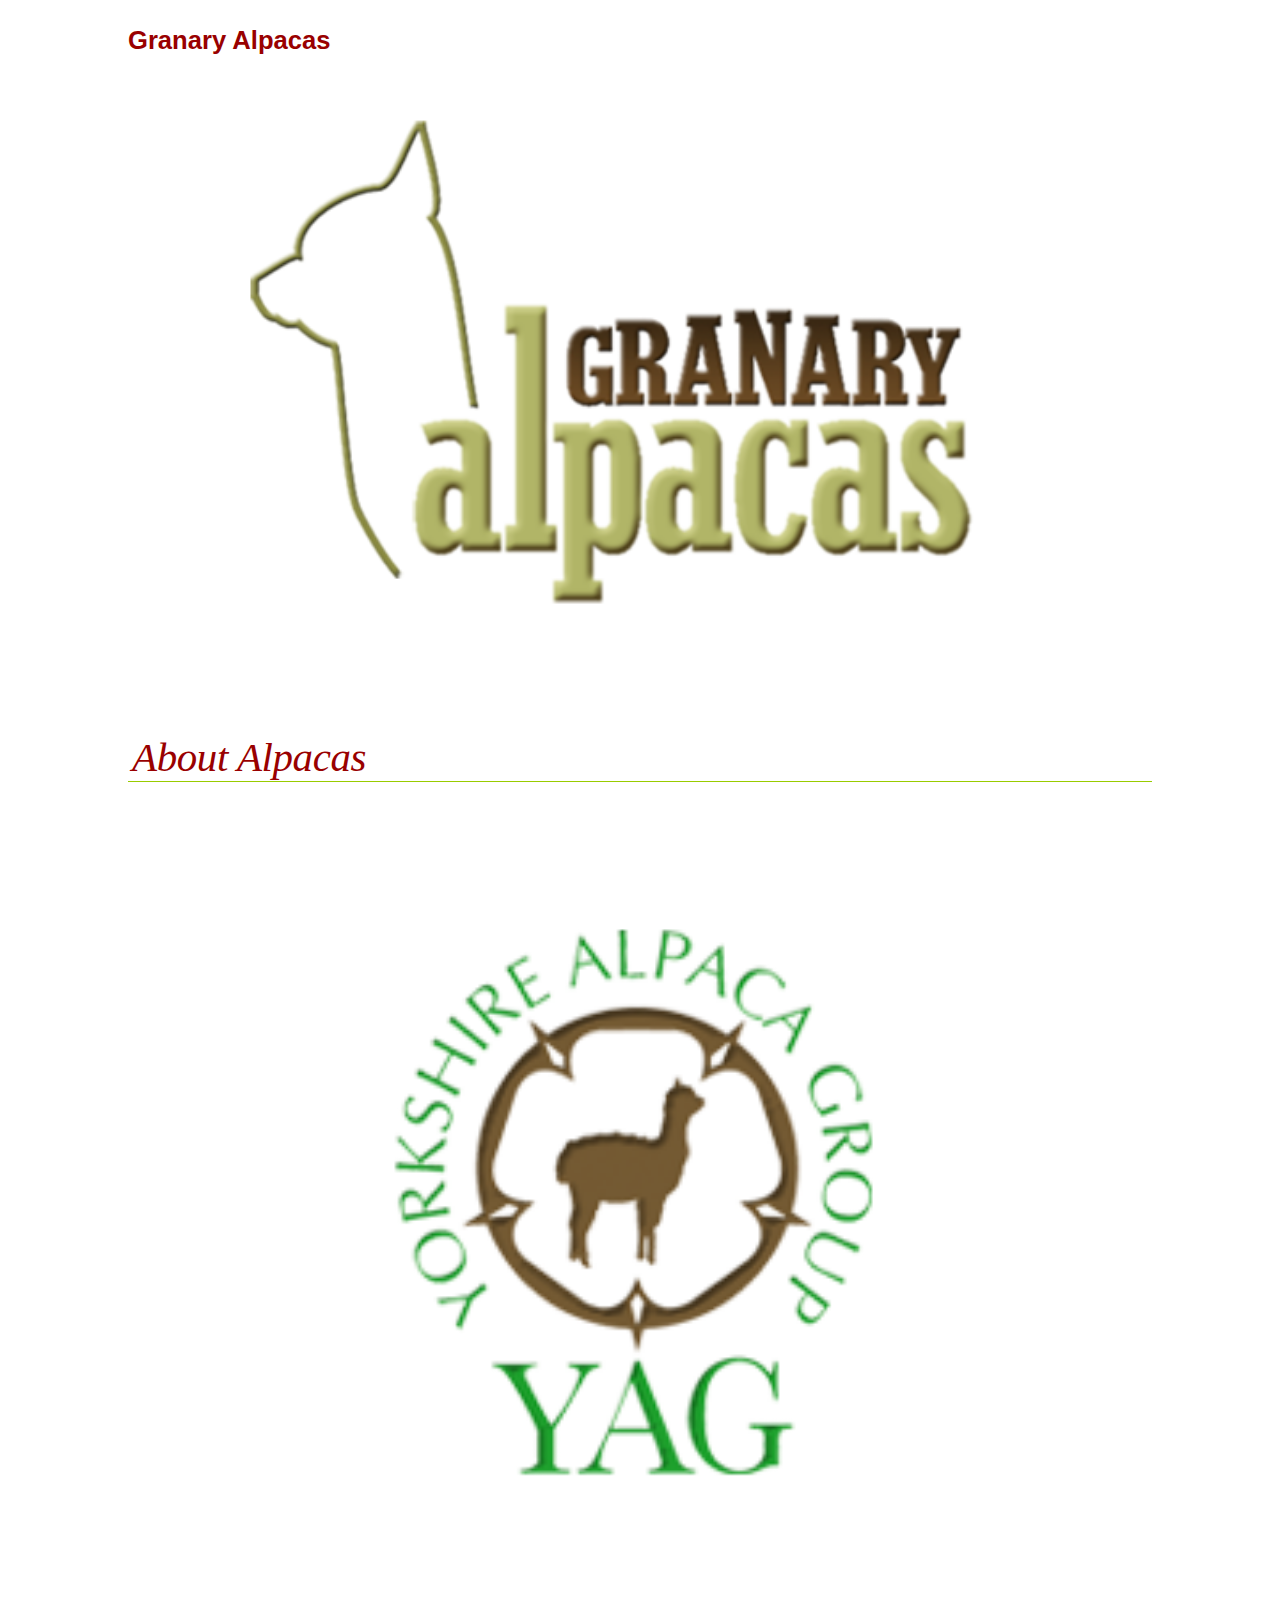
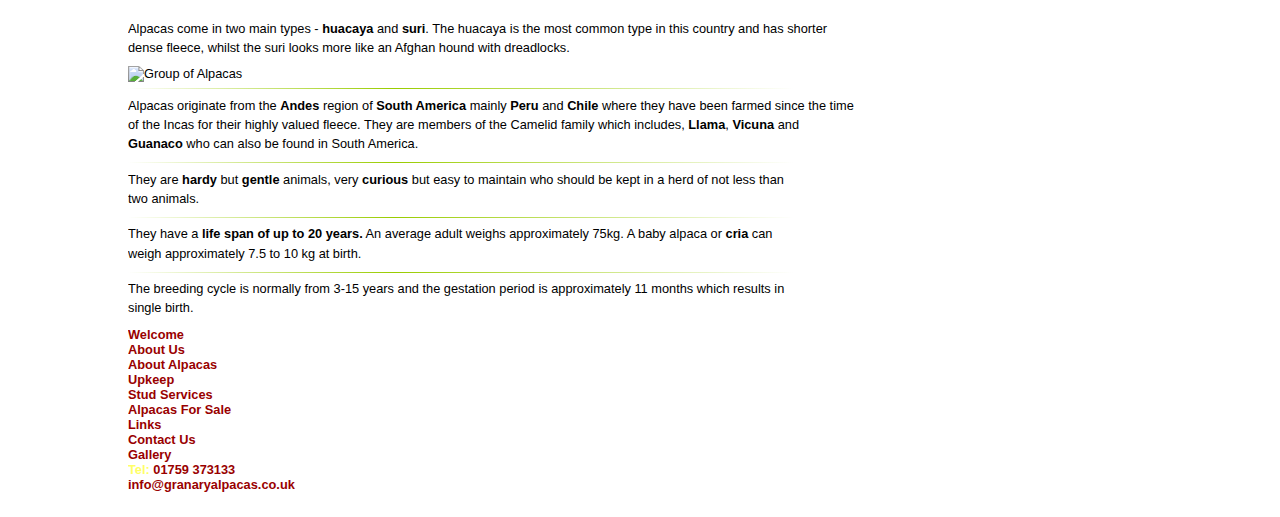
==== about_alpacas/index.html @ 99dfff27 "dummy" ====
<!DOCTYPE html>
<html class="no-js" lang="en">
<head>
	<!-- IE compatibility mode issue -->
<meta http-equiv="X-UA-Compatible" content="IE=9; IE=8; IE=7"/>
<meta http-equiv="X-UA-Compatible" content="IE=edge" >
<meta content="width=device-width, initial-scale=1" name="viewport">
<meta content="About Alpacas: useful information about alpacas, their origin, character, life span" name="description">
<meta content="Andrew Sykes" name="author">
	<title>Granary Alpacas | About Alpacas</title>
	<link href='https://fonts.googleapis.com/css?family=Droid+Sans:400,700' rel='stylesheet'>
    <link href="../css/lofi.css" media="all" rel="stylesheet">
    <link href="../css/hifi.css" media="all" rel="stylesheet">
	<script>
	document.cookie='resolution='+Math.max(screen.width,screen.height)+'; path=/'; 
	</script>
	<script src="../js/modernizr.js">
	</script>
</head>
<body class="verbose" id="about_alpacas">
	<div id="wrap">
		<header role="banner">
			<a href="..">
			<h1>Granary Alpacas<img id="ga_logo" src="../assets/gA_logo_800.png"></h1></a>
			<h2>About Alpacas</h2><a href="http://www.yorkshirealpacagroup.co.uk/" id="yag"><img src="../assets/yag_logo_800.png"></a>
		</header>
		<div id="innerwrap">
			<main>
				<input class="read-more-state" id="post" type="checkbox">
				<article class="intro">
					<p>Alpacas come in two main types - <strong>huacaya</strong> and <strong>suri</strong>. The huacaya is the most common type in this country and has shorter dense fleece, whilst the suri looks more like an Afghan hound with dreadlocks.</p>
				</article>
                <aside><img alt="Group of Alpacas" src="../images/about_alpacas.jpg"></aside>
				<article class="read-more-target">
                    <hr class="fade">
					<p>Alpacas originate from the <strong>Andes</strong> region of <strong>South America</strong> mainly <strong>Peru</strong> and <strong>Chile</strong> where they have been farmed since the time of the Incas for their highly valued fleece. They are members of the Camelid family which includes, <strong>Llama</strong>, <strong>Vicuna</strong> and <strong>Guanaco</strong> who can also be found in South America.</p>
                     <hr class="fade">
                    <p>They are <strong>hardy</strong> but <strong>gentle</strong> animals, very <strong>curious</strong> but easy to maintain who should be kept in a herd of not less than two animals.</p>
                     <hr class="fade">
					<p>They have a <strong>life span of up to 20 years.</strong> An average adult weighs approximately 75kg. A baby alpaca or <strong>cria</strong> can weigh approximately 7.5 to 10 kg at birth.</p>
                     <hr class="fade">
					<p>The breeding cycle is normally from 3-15 years and the gestation period is approximately 11 months which results in single birth.</p>
				</article><label class="read-more-trigger" for="post"></label>
			</main>
			<nav>
				<div class="inner"><label class="menu" for="menu-toggle"></label><input id="menu-toggle" type="checkbox">
                <ul>
                    <li><a href="..">Welcome</a></li>
                    <li><a href="../about_us/">About Us</a></li>
                    <li><a href=".">About Alpacas</a></li>
                    <li><a href="../upkeep/">Upkeep</a></li>
                    <li><a href="../stud_services/">Stud Services</a></li>
                    <li><a href="../alpacas_for_sale/">Alpacas For Sale</a></li>
                    <li><a href="../links/">Links</a></li>
                    <li><a href="../contact_us/">Contact Us</a></li>
                    <li><a href="../gallery/">Gallery</a></li>
                </ul>
			</div>
		            </nav></div>
		<footer role="contentinfo"><ul><li><a href="../contact_us/"><b>Tel:</b> 01759 373133</a></li><li><a href="mailto:info@granaryalpacas.co.uk">info@granaryalpacas.co.uk</a></li>
			</ul>
		</footer>
	</div>
    <script src="../js/viewportSize.js"></script>
    <script src="../js/shims.js"></script>
    <script src="../js/underscore.js"></script>
    <script src="../js/intaface.js"></script>
    <script src="../js/eventing.js"></script>
    <script src="../js/classlist.js"></script>
    <script src="../js/global.js"></script>
    <script src="../js/splitter.js"></script>
    <script src="../js/mask.js"></script>
</body>
</html>
---- css/lofi.css ----
@import "reset.css";
@import "lo_fi.css";
---- css/hifi.css ----
@import "content.css";
@import "layout.css";

@import "uniq_layout.css";
@import "fonts.css";

@import "custom_content.css";
@import "custom_layout.css";

@import "queries_content.css";
@import "queries_layout.css";
@import "custom_queries_layout.css";

@import "flex.css";

/* problems with this...
@import "flexboxlegacy.css";
*/
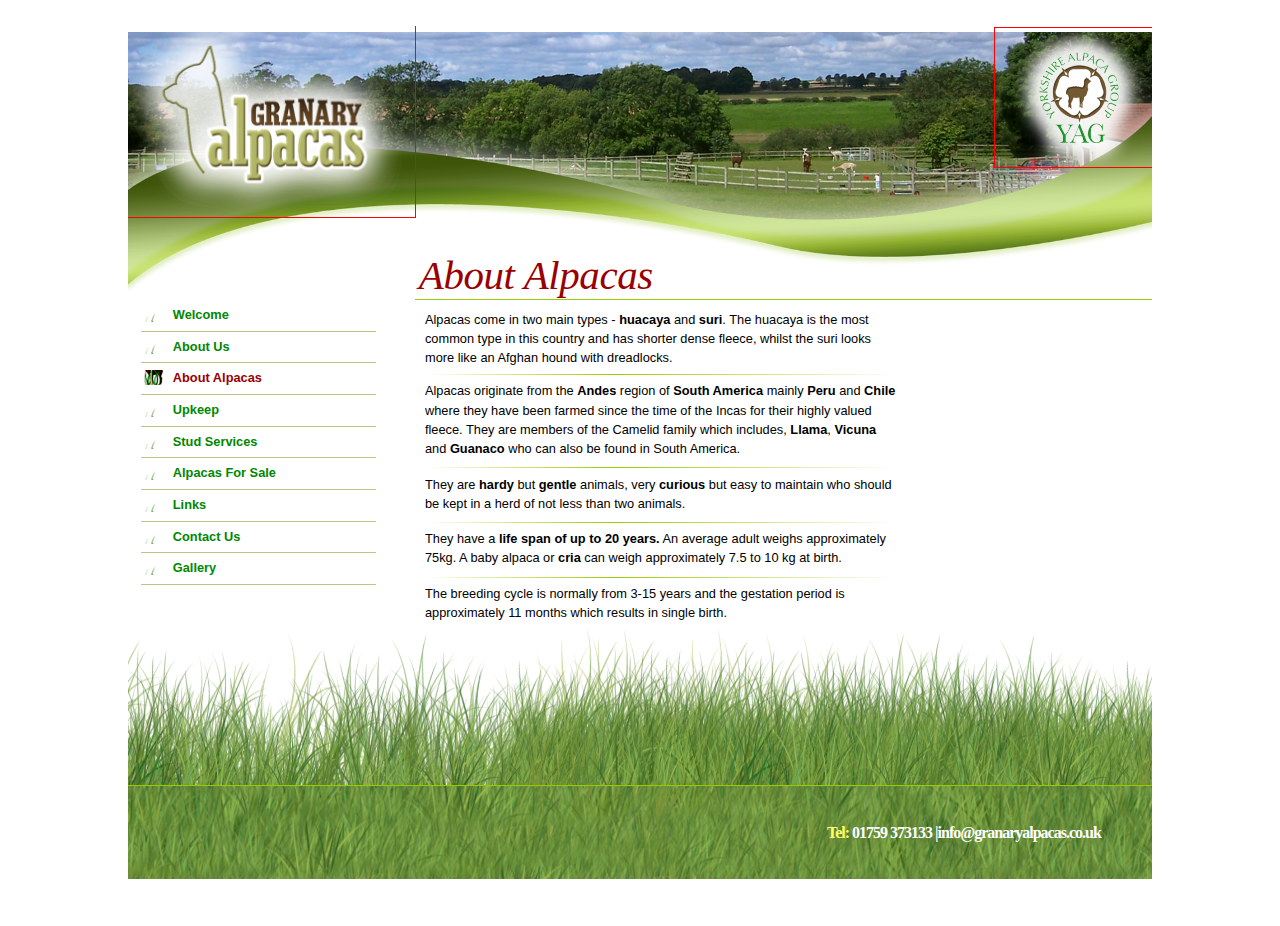
==== commit 1717fd66: "Merge branch 'html5branch'" ====
--- a/about_alpacas/index.html
+++ b/about_alpacas/index.html
@@ -53,7 +53,7 @@
                     <li><a href="../alpacas_for_sale/">Alpacas For Sale</a></li>
                     <li><a href="../links/">Links</a></li>
                     <li><a href="../contact_us/">Contact Us</a></li>
-                    <li><a href="../gallery/">Gallery</a></li>
+                    <li><a href="../photos/">Gallery</a></li>
                 </ul>
 			</div>
 		            </nav></div>
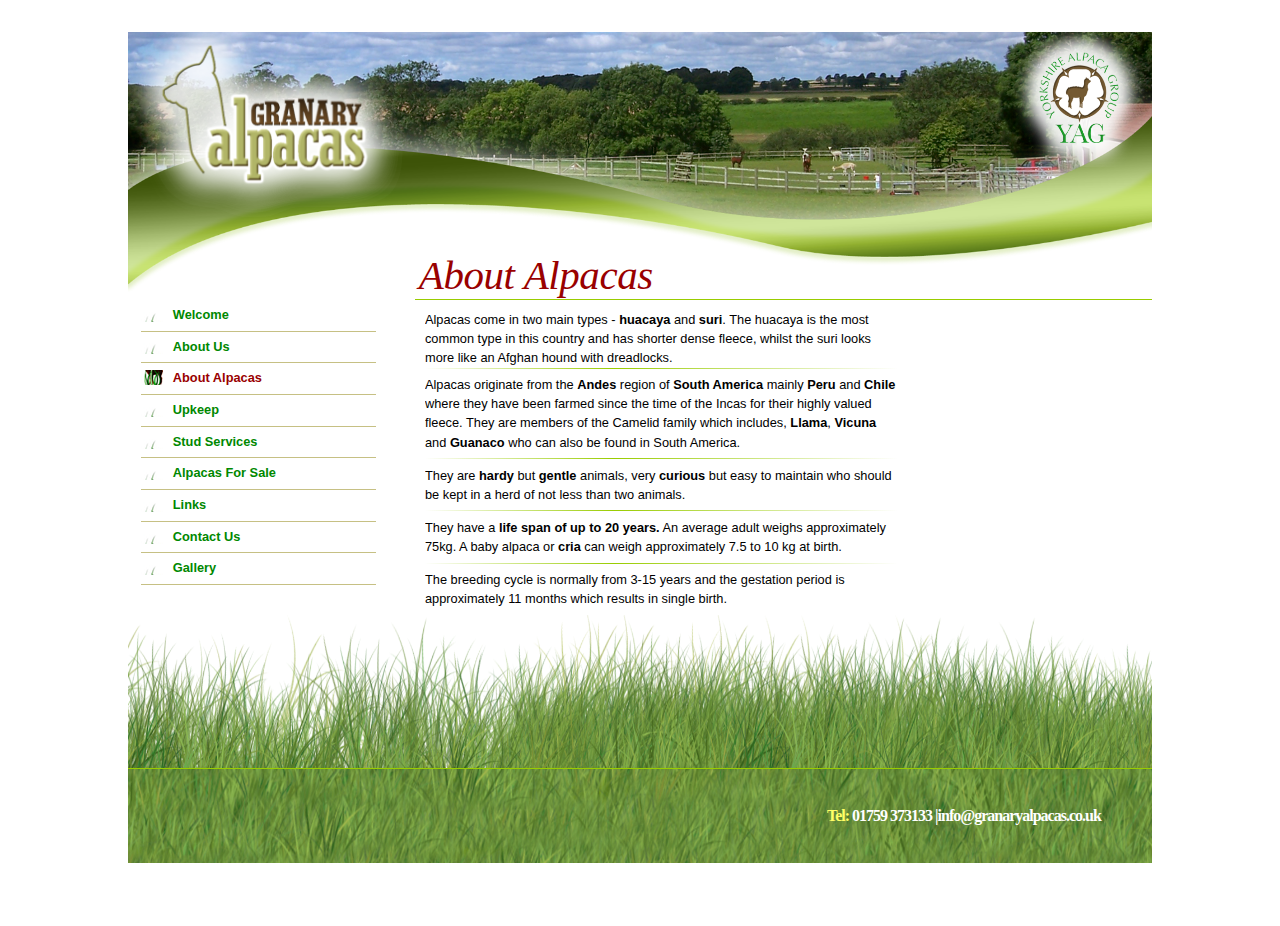
==== commit f9ee2195: "Merge branch 'working' into gh-pages" ====
--- a/about_alpacas/index.html
+++ b/about_alpacas/index.html
@@ -70,5 +70,6 @@
     <script src="../js/global.js"></script>
     <script src="../js/splitter.js"></script>
     <script src="../js/mask.js"></script>
+    <script src="../js/split.js"></script>
 </body>
 </html>--- a/css/hifi.css
+++ b/css/hifi.css
@@ -13,6 +13,6 @@
 
 @import "flex.css";
 
-/* problems with this...
+ /*problems with this...
 @import "flexboxlegacy.css";
-*/+*/
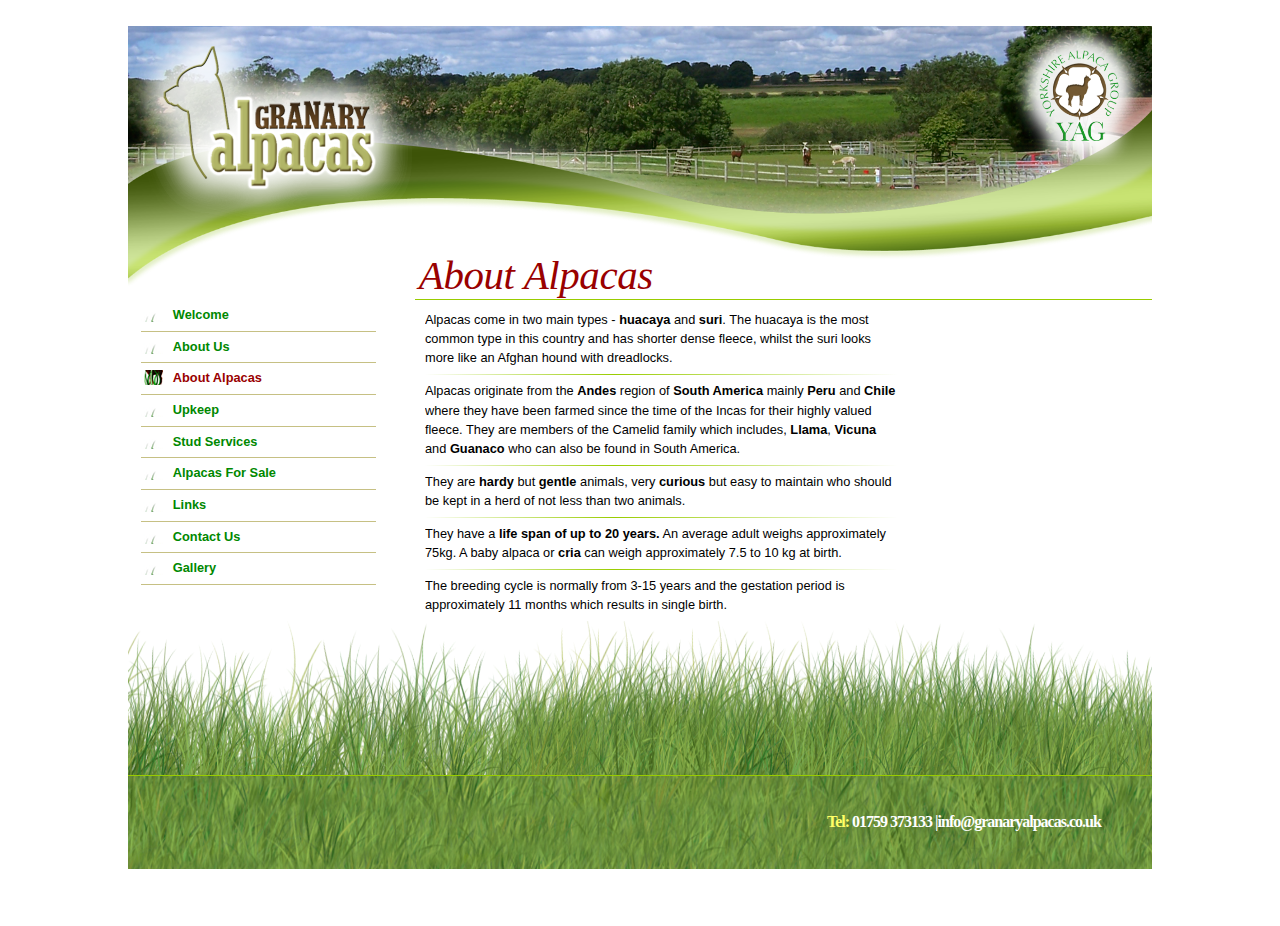
==== commit 22bd7bd2: "meta charset utf-8" ====
--- a/about_alpacas/index.html
+++ b/about_alpacas/index.html
@@ -2,7 +2,7 @@
 <html class="no-js" lang="en">
 <head>
 	<!-- IE compatibility mode issue -->
-<meta http-equiv="X-UA-Compatible" content="IE=9; IE=8; IE=7"/>
+<meta charset="utf-8">
 <meta http-equiv="X-UA-Compatible" content="IE=edge" >
 <meta content="width=device-width, initial-scale=1" name="viewport">
 <meta content="About Alpacas: useful information about alpacas, their origin, character, life span" name="description">
@@ -65,7 +65,6 @@
     <script src="../js/shims.js"></script>
     <script src="../js/underscore.js"></script>
     <script src="../js/intaface.js"></script>
-    <script src="../js/eventing.js"></script>
     <script src="../js/classlist.js"></script>
     <script src="../js/global.js"></script>
     <script src="../js/splitter.js"></script>
--- a/css/hifi.css
+++ b/css/hifi.css
@@ -12,7 +12,4 @@
 @import "custom_queries_layout.css";
 
 @import "flex.css";
-
- /*problems with this...
-@import "flexboxlegacy.css";
-*/
+@import "flexboxlegacy.css";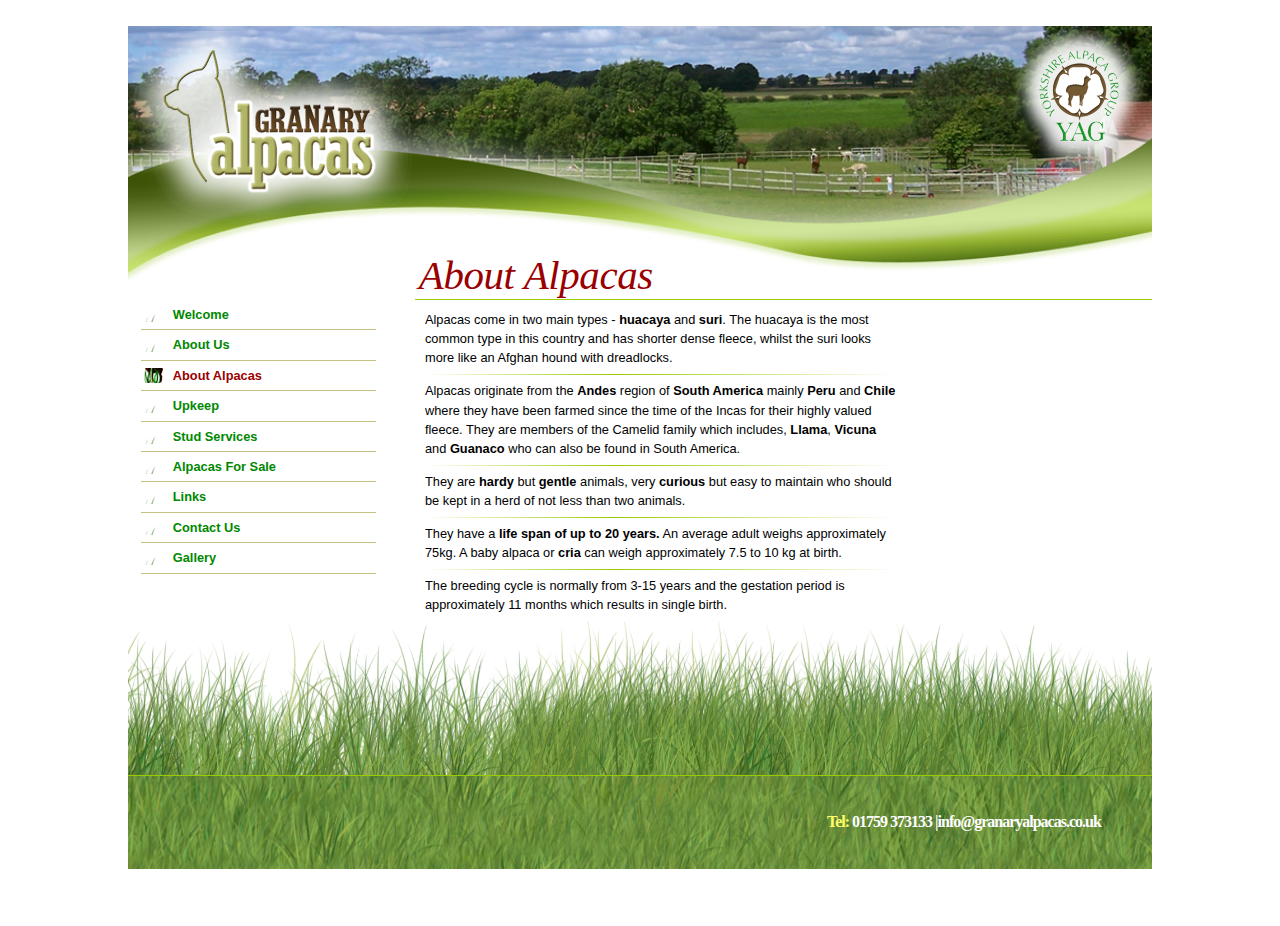
==== commit c96cb632: "import from iMac calc on logo mobile env" ====
--- a/about_alpacas/index.html
+++ b/about_alpacas/index.html
@@ -11,6 +11,7 @@
 	<link href='https://fonts.googleapis.com/css?family=Droid+Sans:400,700' rel='stylesheet'>
     <link href="../css/lofi.css" media="all" rel="stylesheet">
     <link href="../css/hifi.css" media="all" rel="stylesheet">
+    <link rel="shortcut icon" type="image/jpg" href="../assets/favicon.ico"/>
 	<script>
 	document.cookie='resolution='+Math.max(screen.width,screen.height)+'; path=/'; 
 	</script>
@@ -20,8 +21,8 @@
 <body class="verbose" id="about_alpacas">
 	<div id="wrap">
 		<header role="banner">
-			<a href="..">
-			<h1>Granary Alpacas<img id="ga_logo" src="../assets/gA_logo_800.png"></h1></a>
+			<a id="ga_logo" href="..">
+			<h1>Granary Alpacas<img src="../assets/gA_logo_800.png"></h1></a>
 			<h2>About Alpacas</h2><a href="http://www.yorkshirealpacagroup.co.uk/" id="yag"><img src="../assets/yag_logo_800.png"></a>
 		</header>
 		<div id="innerwrap">
@@ -53,7 +54,7 @@
                     <li><a href="../alpacas_for_sale/">Alpacas For Sale</a></li>
                     <li><a href="../links/">Links</a></li>
                     <li><a href="../contact_us/">Contact Us</a></li>
-                    <li><a href="../photos/">Gallery</a></li>
+                    <li><a href="../gallery/">Gallery</a></li>
                 </ul>
 			</div>
 		            </nav></div>
--- a/css/hifi.css
+++ b/css/hifi.css
@@ -8,8 +8,9 @@
 @import "custom_layout.css";
 
 @import "queries_content.css";
+
 @import "queries_layout.css";
 @import "custom_queries_layout.css";
 
 @import "flex.css";
-@import "flexboxlegacy.css";+@import "flexboxlegacy.css";
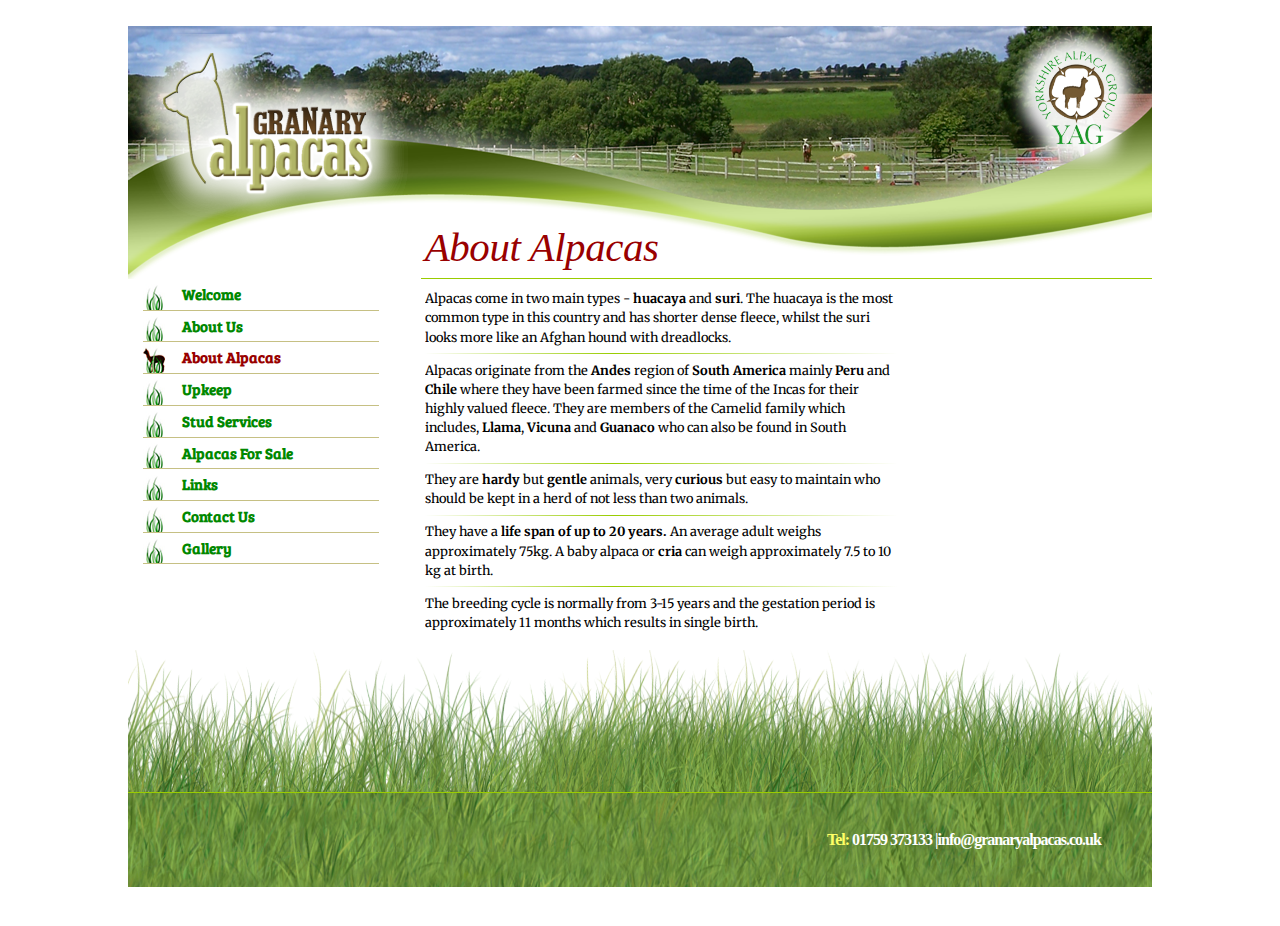
==== commit 76bf1577: "fonts" ====
--- a/about_alpacas/index.html
+++ b/about_alpacas/index.html
@@ -8,9 +8,7 @@
 <meta content="About Alpacas: useful information about alpacas, their origin, character, life span" name="description">
 <meta content="Andrew Sykes" name="author">
 	<title>Granary Alpacas | About Alpacas</title>
-	<link href='https://fonts.googleapis.com/css?family=Droid+Sans:400,700' rel='stylesheet'>
-    <link href="../css/lofi.css" media="all" rel="stylesheet">
-    <link href="../css/hifi.css" media="all" rel="stylesheet">
+    <link href="../css/main.css" media="all" rel="stylesheet">
     <link rel="shortcut icon" type="image/jpg" href="../assets/favicon.ico"/>
 	<script>
 	document.cookie='resolution='+Math.max(screen.width,screen.height)+'; path=/'; 
--- a/css/main.css
+++ b/css/main.css
@@ -0,0 +1,3054 @@
+@import url(https://fonts.googleapis.com/css?family=Merriweather:wght@400;700&display=swap);
+@import url("https://fonts.googleapis.com/css2?family=Bree+Serif&family=Merriweather+Sans:wght@400;700&family=Merriweather:ital,wght@0,700;1,400&display=swap");
+nav a, nav a:link, nav a:visited {
+  background-image: url(../assets/links.jpg);
+  background-repeat: no-repeat;
+  background-position: 0 -4%;
+  color: #080;
+}
+
+/*.selector {
+  @include prefix(transform, rotate(45deg), webkit ms);
+}
+*/
+/* a = (current browser width(100vw) - minimum operating size) DIVIDED by (max-range - min range)
+    b = (max-font-size(42) - base-font-size(28))
+    c = b * a
+    result = base-font-size + c
+*/
+/*https://gist.github.com/robinrendle/1d20c566c5e5fbd67f25*/
+/*Box sizing (the nuclear option)*/
+html {
+  -ms-box-sizing: border-box;
+  -webkit-box-sizing: border-box;
+  -moz-box-sizing: border-box;
+  box-sizing: border-box;
+}
+
+*,
+*:before,
+*:after {
+  -ms-box-sizing: inherit;
+  -webkit-box-sizing: inherit;
+  -moz-box-sizing: inherit;
+  box-sizing: inherit;
+}
+
+/* Fix font rendering defaults */
+html, button {
+  -ms-text-size-adjust: 100%;
+  -webkit-text-size-adjust: 100%;
+  -webkit-font-smoothing: antialiased;
+  -moz-osx-font-smoothing: grayscale;
+}
+
+body {
+  font-size: 100%;
+}
+
+html, body {
+  height: 100%;
+}
+
+html, body, div, span, applet, object, iframe, h1, h2, h3, h4, h5, h6, p, blockquote, pre, a, abbr, acronym, address, big, cite, code, del, dfn, em, img, ins, kbd, q, s, samp, small, strike, strong, sub, sup, tt, var, b, u, i, center, input, dl, dt, dd, ol, ul, li, fieldset, form, label, legend, table, caption, tbody, tfoot, thead, tr, th, td, article, aside, canvas, embed, figure, figcaption, footer, header, hgroup, menu, nav, output, section, summary, time, mark, audio, video {
+  margin: 0;
+  padding: 0;
+}
+
+/* IE fixes for HTML5 elements */
+article, aside, details, figcaption, figure, footer, header, hgroup, main, menu, nav, section, summary {
+  display: block;
+}
+
+table {
+  border-collapse: collapse;
+  border-spacing: 0;
+}
+
+caption, th, td {
+  text-align: left;
+  font-weight: normal;
+  vertical-align: middle;
+}
+
+strong, b, mark {
+  font-weight: bold;
+  font-style: inherit;
+}
+
+em, i, cite, q, address, dfn, var {
+  font-style: italic;
+  font-weight: inherit;
+}
+
+a, u, ins {
+  text-decoration: none;
+}
+
+pre, code, samp, kbd {
+  font-family: monospace;
+}
+
+iframe {
+  width: 100%;
+}
+
+img {
+  /*max-width: 100%;
+     height: auto;
+     -msinterpolation-mode: bicubic;*/
+  border: none;
+}
+
+input, select, textarea {
+  font: inherit;
+}
+
+button {
+  cursor: pointer;
+  font-size: 100%;
+}
+
+ol, ul, dl {
+  list-style: none;
+}
+
+@font-face {
+  font-family: "Handwritten";
+  src: url("../fonts/AlexBrush-Regular.ttf") format("truetype");
+}
+@font-face {
+  font-family: "sidebar";
+  src: url("../fonts/ebgaramond12-regular-webfont.eot");
+  /* IE9 Compat Modes */
+  src: url("../fonts/ebgaramond12-regular-webfont.eot?#iefix") format("embedded-opentype"), url("../fonts/ebgaramond12-regular-webfont.woff") format("woff"), url("../fonts/ebgaramond12-regular-webfont.woff2") format("woff2"), url("../fonts/ebgaramond12-regular-webfont.ttf") format("truetype"), url("../fonts/ebgaramond12-regular-webfont.svg#svgFontName") format("svg");
+  /* Legacy iOS */
+  font-weight: 700;
+  font-style: normal;
+}
+body {
+  font: 400 0.8em "Merriweather", "Trebuchet MS", sans-serif;
+  background-color: white;
+}
+
+p {
+  line-height: 1.5;
+  margin: 0 35% 0.7em 0;
+}
+
+table {
+  border: solid 1px black;
+}
+
+th, td {
+  padding: 0.3em;
+  vertical-align: top;
+  border: 1px solid;
+}
+
+th {
+  color: white;
+  font-weight: bold;
+  background-color: black;
+  vertical-align: middle;
+}
+
+th em {
+  font-style: normal;
+  white-space: nowrap;
+  padding-right: 1em;
+}
+
+a, a:link, a:visited, h2 {
+  color: #900;
+  color: rgb(153, 0, 0);
+}
+
+a, a:link, a:visited {
+  border-width: 0;
+  text-decoration: none;
+  font-weight: 700;
+}
+
+a:hover {
+  text-decoration: underline;
+}
+
+a:active, a:focus {
+  outline: none;
+  -moz-outline-style: none;
+}
+
+/* to prevent bottom gaps. BUT overide if inline treatment of images is required. https://developer.mozilla.org/en/Images,_Tables,_and_Mysterious_Gaps */
+img {
+  width: 100%;
+  /*	height: auto; */
+}
+
+img, nav a {
+  display: block;
+}
+
+button {
+  padding: 0 0.4em;
+  margin: 0 0.3em;
+}
+
+h1 {
+  font-size: 2em;
+}
+
+h2 {
+  font: italic 2.8em "Handwritten", Georgia, cursive;
+  text-indent: 0.1em;
+  border-bottom: solid #9c0 1px;
+  letter-spacing: -0.01em;
+}
+
+b {
+  color: #ff6;
+  color: rgb(255, 255, 102);
+}
+
+header {
+  background: url(../assets/header_ipad.png) no-repeat 90% 0;
+  background-size: 100%;
+}
+
+hr {
+  border: 0px;
+  margin-right: 35%;
+  height: 1px;
+}
+
+nav {
+  white-space: nowrap;
+  font: 700 1.2em/2 "Bree Serif", Verdana, sans-serif;
+  /*keep separate to keep early ie happy!*/
+  /* ie6 requires "nav a.current:visited" */
+}
+nav li {
+  border-bottom: solid #C6C084 1px;
+}
+nav a:hover {
+  text-decoration: none;
+  color: #6e2900;
+  background-position: 0 47%;
+}
+nav a.current, nav a.current:visited, nav a:active {
+  color: #900;
+  background-position: 0 99%;
+}
+
+footer {
+  font: 700 1.25em/200% Georgia;
+  letter-spacing: -1px;
+  white-space: nowrap;
+  text-align: right;
+  background-position: 50% 0%;
+  color: white;
+  background-repeat: no-repeat;
+  background-image: url("../assets/grass_ipad.png");
+}
+footer ul {
+  background-color: #759707;
+  border-top: solid 1px #9c0;
+  background-position: 50% 100%;
+  background-repeat: no-repeat;
+  background-image: url("../assets/grass_ipad.png");
+}
+footer li {
+  line-height: 2;
+}
+footer a, footer a:link, footer a:visited {
+  color: white;
+}
+
+.fade {
+  background-image: linear-gradient(90deg, rgba(153, 204, 0, 0), rgb(153, 204, 0) 40%, rgba(153, 204, 0, 0) 100%);
+  max-width: 100%;
+  background-position: 50%;
+  box-sizing: border-box;
+}
+
+#welcome nav li:nth-child(1) a {
+  color: #900;
+  background-position: 0 99%;
+}
+
+#about_us nav li:nth-child(2) a {
+  color: #900;
+  background-position: 0 99%;
+}
+
+#about_alpacas nav li:nth-child(3) a {
+  color: #900;
+  background-position: 0 99%;
+}
+
+#upkeep nav li:nth-child(4) a {
+  color: #900;
+  background-position: 0 99%;
+}
+
+#stud_services nav li:nth-child(5) a {
+  color: #900;
+  background-position: 0 99%;
+}
+
+#alpacas_for_sale nav li:nth-child(6) a {
+  color: #900;
+  background-position: 0 99%;
+}
+
+#links nav li:nth-child(7) a {
+  color: #900;
+  background-position: 0 99%;
+}
+
+#contact_us nav li:nth-child(8) a {
+  color: #900;
+  background-position: 0 99%;
+}
+
+#gallery nav li:nth-child(9) a {
+  color: #900;
+  background-position: 0 99%;
+}
+
+/* eg.. #welcome nav li:nth-child(1) a {}*/
+.no-js body {
+  background-color: rgb(255, 255, 248);
+}
+
+/*html.js devicemotion deviceorientation svg svgasimg inlinesvg svgfilters svgasimg opacity classlist nthchild requestanimationframe raf no-touchevents cssanimations backgroundsize no-cssgridlegacy no-cssgrid flexbox flexboxlegacy no-flexboxtweener flexwrap no-cssmask rgba hsla ellipsis cssgradients bgpositionshorthand boxshadow textshadow cssvhunit cssvmaxunit cssvminunit borderradius cssvwunit csscalc objectfit object-fit {
+}
+*/
+body {
+  margin: 2em;
+  /*display: flex;
+  flex-direction: column;
+   https://github.com/philipwalton/solved-by-flexbox/blob/master/assets/css/components/site.css */
+}
+
+nav {
+  width: 23%;
+  min-width: 18%;
+  z-index: 2;
+  margin-left: 1.5em;
+  float: left;
+}
+
+main {
+  padding: 0.8em 0 0;
+  width: 71%;
+  float: right;
+}
+
+/*https://css-tricks.com/all-about-floats/*/
+footer {
+  padding-top: 15%;
+  clear: both;
+  z-index: 1;
+}
+
+header, aside img {
+  position: relative;
+  width: 100%;
+}
+
+main aside {
+  margin: 0;
+  position: absolute;
+  z-index: 0;
+  /* z-index required IF persisting with masking, explore clipping */
+  /* https://philipwalton.com/articles/what-no-one-told-you-about-z-index/ */
+}
+
+/*ie 7*/
+nav li {
+  overflow: hidden;
+}
+
+header {
+  padding-top: 17em;
+}
+header h1 {
+  margin: -8% 0 0;
+  width: 100%;
+}
+header h2 {
+  /* fix IF supporting screen sizes below width of 800px */
+  margin-left: 28%;
+}
+header a:link, header a:visited {
+  position: absolute;
+  top: 0px;
+  left: 0px;
+  width: 29%;
+}
+header a h1 {
+  white-space: nowrap;
+  width: 100%;
+  text-indent: -999px;
+}
+header a h1 img {
+  margin: 0;
+  position: relative;
+}
+
+footer ul {
+  padding: 22% 5% 3.5% 0;
+  padding: 3% 5% 3% 0;
+  line-height: 1.2;
+  line-height: 1;
+}
+footer li {
+  display: inline-block;
+  display: inline;
+  zoom: 1;
+  margin-left: 0.25em;
+}
+
+/* fix for ie at small screens */
+nav div {
+  *display: inline-block;
+  *display: inline;
+  *zoom: 1;
+  *min-width: 166px;
+}
+
+/* set img color to red */
+aside img {
+  float: right;
+  display: block;
+  color: red;
+}
+
+/* reset img color to white for ie > 6*/
+aside > img {
+  color: white;
+}
+
+/* target ie 7 separately*/
+* + html aside img {
+  color: blue;
+}
+
+nav a, nav a:link, nav a:visited {
+  padding: 0 0 0 2.5em;
+}
+
+.no-cssgradients hr {
+  display: none;
+}
+
+.verbose article p {
+  margin: 0.5em 35% 0.5em 0;
+}
+
+footer li:first-child::after {
+  content: " |";
+  margin-right: -0.25em;
+}
+
+.verbose article.intro p {
+  margin: 0 35% 0.5em 0;
+}
+
+.no-cssmask main aside {
+  /*hide while js masking kicks in ONLY for browswers that don't support masking*/
+  z-index: -1;
+  display: none;
+}
+
+/* https://stopdesign.com/eg/ie5mac-bpf */
+/* Start Mac IE5 filter \*/
+main p, main label.read-more-trigger {
+  z-index: 2;
+}
+
+main > aside {
+  width: 100%;
+  right: -23%;
+  bottom: 3%;
+  max-width: 60em;
+}
+
+/*??*/
+nav, main, aside img {
+  *display: inline;
+}
+
+/*
+#innerwrap  {
+    display: flex;
+    flex-flow: row-reverse;
+}
+
+#innerwrap  nav{
+flex: 3 0 1%;
+margin-right: 6%;
+}
+#innerwrap  main{
+flex: 10 0 1%;
+}
+
+@media only screen and (max-width: 768px) {
+
+}
+*/
+/* End Mac IE5 filter */
+/*https://www.sitepoint.com/community/t/how-to-detect-whether-css-enabled-or-not-using-javascript/4597/5*/
+#checkDummy {
+  margin-top: 1px;
+  display: none;
+}
+
+#wrap {
+  margin: 0 auto;
+}
+
+footer, main p, main label.read-more-trigger, #wrap {
+  position: relative;
+}
+
+header, footer, nav li, nav a, #wrap, #innerwrap {
+  width: 100%;
+}
+
+footer, main aside, header a, main label, main input, main .read-more-target, article.intro, #innerwrap, #wrap {
+  overflow: hidden;
+}
+
+#innerwrap input {
+  cursor: pointer;
+  position: absolute;
+  left: -9999px;
+}
+
+a#yag {
+  top: 0;
+  left: auto;
+  width: 16.6%;
+  right: -1em;
+}
+
+/* these declared widths are purely for old versions of ie overwritten for moder browsers*/
+#welcome main aside {
+  width: 126%;
+  right: -15%;
+  bottom: 13%;
+  max-width: 69em;
+}
+
+#welcome p {
+  margin: 0.5em 31% 0.5em 0;
+}
+
+#welcome #intro {
+  background-color: black;
+  background-color: rgba(0, 66, 0, 0.9);
+  position: absolute;
+  padding: 2em;
+  z-index: 4;
+  top: 0;
+  left: 0;
+  box-shadow: 0px 20px 20px black;
+  font-family: Georgia, serif;
+}
+
+#welcome #exit {
+  left: 0;
+  float: right;
+  margin: 0.5em;
+  background-color: transparent;
+  position: relative;
+  z-index: 2;
+  text-indent: 100%;
+  overflow: hidden;
+  transform: none;
+}
+
+#welcome #exit:focus, #welcome #exit:hover {
+  background-color: #900;
+}
+
+#welcome #intro p {
+  margin: 0.5em;
+  color: white;
+  text-shadow: none;
+  position: relative;
+  z-index: 1;
+}
+
+#intro a {
+  color: white;
+  text-decoration: underline;
+}
+
+#about_us main aside {
+  width: 100%;
+  right: 0em;
+  bottom: 14%;
+  max-width: 62em;
+}
+
+#about_alpacas main aside {
+  width: 111%;
+  right: -25%;
+  bottom: 12%;
+  max-width: 60em;
+}
+
+#about_alpacas.verbose article.intro p {
+  margin: 0 35% 0.5em 0;
+}
+
+#upkeep main aside {
+  width: 119%;
+  right: -19%;
+  bottom: 14%;
+  max-width: 60em;
+}
+
+#upkeep p:first-of-type {
+  margin-right: 27%;
+}
+
+#stud_services main aside {
+  width: 125%;
+  right: -17%;
+  bottom: 2%;
+  max-width: 60em;
+}
+
+#stud_services.verbose main article p {
+  margin-right: 69%;
+}
+
+#links main aside {
+  width: 135%;
+  right: -25%;
+  bottom: 2%;
+  max-width: 75em;
+}
+
+#contact_us main aside {
+  width: 95%;
+  right: -18%;
+  bottom: 13%;
+  max-width: 55em;
+}
+
+#contact_us p {
+  line-height: 1.8;
+  margin: 0;
+}
+
+#welcome main > aside, #about_us main > aside, #about_alpacas main > aside, #upkeep main > aside {
+  width: 80%;
+}
+
+#stud_services main > aside {
+  width: 90%;
+}
+
+#links main > aside {
+  width: 100%;
+}
+
+#links dl {
+  margin: 1em 0;
+}
+
+#links dd {
+  margin: 0.1em 0 0.4em 0.75em;
+}
+
+#contact_us main > aside {
+  width: 66%;
+}
+
+@media only screen {
+  #contact_us main aside {
+    width: 70%;
+  }
+}
+@media only screen and (max-width: 1100px) {
+  #welcome article.intro p {
+    margin-right: 0%;
+  }
+  #about_us article.intro p {
+    margin-right: 0%;
+  }
+  #about_alpacas #wrap aside {
+    bottom: 14%;
+  }
+  #upkeep main aside {
+    bottom: 10%;
+  }
+  /* this pic overlaps half the nav (interfering with selecting) until this point, defer bringing forward*/
+  #links main aside {
+    z-index: -1;
+  }
+}
+@media only screen and (max-width: 850px) {
+  .verbose main div p:first-child {
+    margin-right: 0%;
+  }
+}
+@media only screen and (max-width: 768px) {
+  #about_us main .read-more-target p:first-child {
+    margin-right: 0%;
+  }
+  .no-js #about_us aside img {
+    visibility: hidden;
+  }
+  .no-js #about_us aside {
+    background: center/contain no-repeat url("../images/honcho.jpg");
+  }
+  #links dt:nth-child(1) {
+    -webkit-animation: entry 1s ease-out 1s backwards;
+    animation: entry 1s ease-out 1s backwards;
+  }
+  #links dd:nth-child(2) {
+    -webkit-animation: entry 1s ease-out 2s backwards;
+    animation: entry 1s ease-out 2s backwards;
+  }
+  #links dt:nth-child(3) {
+    -webkit-animation: entry 1s ease-out 3s backwards;
+    animation: entry 1s ease-out 3s backwards;
+  }
+  #links dd:nth-child(4) {
+    -webkit-animation: entry 1s ease-out 4s backwards;
+    animation: entry 1s ease-out 4s backwards;
+  }
+  #links dt:nth-child(5) {
+    -webkit-animation: entry 1s ease-out 5s backwards;
+    animation: entry 1s ease-out 5s backwards;
+  }
+  #links dd:nth-child(6) {
+    -webkit-animation: entry 1s ease-out 6s backwards;
+    animation: entry 1s ease-out 6s backwards;
+  }
+  #links dt:nth-child(7) {
+    -webkit-animation: entry 1s ease-out 7s backwards;
+    animation: entry 1s ease-out 7s backwards;
+  }
+  #links dd:nth-child(8) {
+    -webkit-animation: entry 1s ease-out 8s backwards;
+    animation: entry 1s ease-out 8s backwards;
+  }
+  #stud_services.verbose footer {
+    margin-top: 9%;
+  }
+  #stud_services article.intro p {
+    margin-right: 0%;
+  }
+  #stud_services.verbose main article p {
+    margin-right: 0%;
+  }
+  #welcome #intro {
+    background-color: rgb(0, 66, 0);
+  }
+}
+@media only screen and (min-device-width: 320px) and (max-device-width: 480px) {
+  #upkeep footer {
+    margin-top: 0%;
+  }
+  .js #upkeep p {
+    margin-right: 0%;
+  }
+}
+@media only screen and (min-width: 769px) {
+  /* @supports(mask-image:  url('')) {
+   @supports (mask-size: cover) or (-webkit-mask-size: cover) {*/
+  #about_us main aside {
+    z-index: -1;
+  }
+  #welcome aside img {
+    -webkit-mask: url(../images/carlos_masking.png) -1px -1px/cover;
+    mask: url(../images/carlos_masking.png) -1px -1px/cover;
+  }
+  .cssmask #about_us aside img {
+    -webkit-mask: url(../images/honcho_masking.png) -10px 0px/cover;
+    mask: url(../images/honcho_masking.png) -10px 0px/cover;
+  }
+  #about_alpacas aside img {
+    -webkit-mask: url(../images/about_alpacas_masking.png) -1px 0px/cover;
+    mask: url(../images/about_alpacas_masking.png) -1px 0px/cover;
+  }
+  #upkeep aside img {
+    -webkit-mask: url(../images/upkeep_masking.png) -1px -1px/cover;
+    mask: url(../images/upkeep_masking.png) -1px -1px/cover;
+  }
+  #stud_services aside img:first-child {
+    -webkit-mask: url(../images/stud_masking.png) -1px 0px/cover;
+    mask: url(../images/stud_masking.png) -1px 0px/cover;
+  }
+  #links aside img {
+    -webkit-mask: url(../images/links_masking.png) 0 0/cover;
+    mask: url(../images/links_masking.png) 0 0/cover;
+  }
+  #contact_us aside img {
+    -webkit-mask: url(../images/contacts_masking.png) -1px -1px/cover;
+    mask: url(../images/contacts_masking.png) -1px -1px/cover;
+  }
+  #alpacas_for_sale #wrap main aside {
+    z-index: 1;
+  }
+  #alpacas_for_sale #wrap main aside {
+    max-width: 50em;
+    width: 130%;
+  }
+  #alpacas_for_sale #innerwrap, #alpacas_for_sale footer {
+    margin-top: 0;
+  }
+  /*
+  if JS disabled and masking is not supported a solution is to reduce the size of the unmasked pic so it sits to the right of the copy
+  BUT then browsers that support mask are compromised and mask has to be re-instated through a feature query which those browsers may not support. This seems unfair so the only concession is that the header sits on top of the unmasked image and it simply means that the green bottom-border sits on top of the masked image
+  .no-js main {
+      position: relative;
+  }
+
+  .no-js #wrap main aside {
+      right: 0;
+      bottom: 0;
+      width: 30%;
+  }
+  @supports (mask-size: cover) or (-webkit-mask-size: cover) {
+      .no-js #welcome main aside {
+          width: 126%;
+          right: -15%;
+          bottom: 13%;
+      }
+      .no-js main {
+          position: static;
+      }
+  }
+  */
+  .no-js header {
+    position: relative;
+    z-index: 1;
+  }
+}
+/* https://stackoverflow.com/questions/6917639/css-media-query-not-working-in-ie-9 */
+/*http://browserhacks.com/*/
+/*netrenderer: 9: 997; 10: 1016; 11: 850*/
+/*https://stackoverflow.com/questions/41847420/media-queries-deprecated
+http://cssmediaqueries.com/overview.html*/
+/* NET RENDERER HAS ISSUES WITH BG IMAGES AND LIKES THIS LAST... */
+@media only screen {
+  header {
+    padding-top: 22%;
+    background: url(../assets/header.png) no-repeat center;
+    background-size: cover;
+  }
+  .inlinesvg header[style] {
+    background: url(../assets/header.png) no-repeat center/cover !important;
+    /*background-image: url(../assets/header.png);
+    background-size: cover !important;
+    background-repeat: no-repeat;
+    background-position: center;
+    */
+  }
+  h2 {
+    font: italic 3.2em "Handwritten", Palatino, cursive;
+  }
+  /*
+         nav a:hover, nav a:active {
+  	-webkit-transform: scale(1.01);
+  	-ms-transform: scale(1.01);
+  	transform: scale(1.01);
+  	transform-origin: left;
+  }
+     */
+  /* ... including this: */
+  nav a, nav a:link, nav a:visited {
+    background-image: url(../assets/links.jpg);
+    background-repeat: no-repeat;
+    background-position: 0 -5%;
+    color: #080;
+  }
+  nav a:hover {
+    background-position: 0% 47%;
+  }
+  #innerwrap nav {
+    font: 700 1.2em/2 "Bree Serif", Verdana, sans-serif;
+  }
+  /*background size gives false positives in some browsers, using inlinesvg where support is slightly more recent*/
+  .inlinesvg #wrap footer {
+    background: url(../assets/grass.png) no-repeat 0% 100%;
+    background-size: 105%;
+  }
+  .inlinesvg #wrap footer ul {
+    background: #759707 url(../assets/grass.png) no-repeat 0% 100%;
+    background-size: 150%;
+  }
+  @supports (background-size: cover) {
+    #wrap footer {
+      background: url(../assets/grass.png) no-repeat 0% 100%;
+      background-size: 105%;
+    }
+    #wrap footer ul {
+      background: #759707 url(../assets/grass.png) no-repeat 0% 100%;
+      background-size: 150%;
+    }
+    #innerwrap main p {
+      text-shadow: 1px 1px 2px white;
+    }
+  }
+}
+@media only screen and (max-width: 768px) {
+  main hr {
+    display: none;
+  }
+  header h2 {
+    text-indent: 0px;
+    padding-bottom: 0.1em;
+  }
+  h2 {
+    font-size: -webkit-calc(28px + (42 - 28) * (100vw - 320px) / (768 - 320));
+    /*font-size: -moz-calc(($fm * 1px) + ($fx - $fm) * (100vw - ($min * 1px)) / ($max - $min));
+    font-size: -o-calc(($fm * 1px) + ($fx - $fm) * (100vw - ($min * 1px)) / ($max - $min));
+    font-size: -webkit-calc(($fm * 1px) + ($fx - $fm) * (100vw - ($min * 1px)) / ($max - $min));
+        */
+    font-size: calc(28px + 14 * (100vw - 320px) / 448);
+  }
+  nav a, nav a:link, nav a:visited {
+    background-image: none;
+    padding: 0em 0.8em;
+  }
+  nav ul, nav:active ul {
+    border: solid #C6C084 1px;
+    background: #FBFCFC;
+    background: linear-gradient(90deg, #FBFCFC, white);
+    border-width: 0px 0px 1px 0px;
+    -moz-box-shadow: 3px 3px 6px hsla(300deg, 10%, 20%, 0.75);
+    -webkit-box-shadow: 3px 3px 6px hsla(300deg, 10%, 20%, 0.75);
+    box-shadow: 3px 3px 6px hsla(300deg, 10%, 20%, 0.75);
+    line-height: 2.7;
+    z-index: 2;
+  }
+  .menu {
+    -moz-box-shadow: inset 0px 0px 5px hsla(300deg, 10%, 20%, 0.75), 2px 2px 2px hsla(300deg, 10%, 20%, 0.75);
+    -webkit-box-shadow: inset 0px 0px 5px hsla(300deg, 10%, 20%, 0.75), 2px 2px 2px hsla(300deg, 10%, 20%, 0.75);
+    box-shadow: inset 0px 0px 5px hsla(300deg, 10%, 20%, 0.75), 2px 2px 2px hsla(300deg, 10%, 20%, 0.75);
+    background: url(../assets/menu-icon.png) center no-repeat #C6C084;
+    background-size: 105%;
+  }
+  .menu:hover {
+    -moz-transform: scale(90%);
+    -ms-transform: scale(90%);
+    -o-transform: scale(90%);
+    -webkit-transform: scale(90%);
+    transform: scale(90%);
+  }
+  nav li:last-child {
+    border-width: 0;
+  }
+  nav a:hover {
+    background-color: #eeeedd;
+    background-color: rgb(238, 238, 221);
+    text-shadow: 1px 1px 1px white;
+  }
+  /* https://codepen.io/Idered/pen/AeBgF*/
+  /* main required to override main { position: relative; }*/
+  main .read-more-state ~ .read-more-trigger {
+    font: 0.8em/2.5 "Merriweather Sans", sans-serif;
+    border: 1px solid #ddd;
+    border-radius: 0.25em;
+  }
+  main .read-more-state ~ .read-more-trigger::before {
+    content: "Read On";
+    color: #900;
+  }
+  main .read-more-state:checked ~ .read-more-trigger::before {
+    content: "Read It";
+  }
+  main .read-more-trigger:hover, main .read-more-state:checked ~ .read-more-trigger::before {
+    color: #080;
+  }
+  main .read-more-state ~ .read-more-target p {
+    position: absolute;
+    opacity: 0;
+  }
+  main .read-more-state:checked ~ .read-more-target p, .ellipsis.touchevents main .read-more-target p.show, .ellipsis.touchevents main .read-more-state ~ .read-more-target p.elip {
+    position: relative;
+    opacity: 1;
+  }
+  .ellipsis.touchevents main .read-more-state ~ .read-more-target p {
+    -moz-transition: opacity 2s;
+    -o-transition: opacity 2s;
+    -webkit-transition: opacity 2s;
+    transition: opacity 2s;
+  }
+  .ellipsis.touchevents main .read-more-state ~ .read-more-target p p.elip {
+    overflow: hidden;
+    white-space: nowrap;
+    text-overflow: ellipsis;
+  }
+  .ellipsis.touchevents main .read-more-state ~ .read-more-target p p.show {
+    white-space: normal;
+    text-overflow: inherit;
+  }
+  /*https://css-tricks.com/override-inline-styles-with-css/*/
+  #wrap header, #wrap header[style] {
+    background-image: none !important;
+  }
+}
+@media only screen and (min-width: 769px) {
+  main p, main hr {
+    animation: fade 3s ease-in;
+  }
+}
+@-webkit-keyframes alpacasBounce {
+  0% {
+    -webkit-transform: translate(0, 50em);
+    -ms-transform: translate(0, 50em);
+    transform: translate(0, 50em);
+  }
+  60% {
+    -webkit-transform: translate(0, -2.7em);
+    -ms-transform: translate(0, -2.7em);
+    transform: translate(0, -2.7em);
+  }
+  100% {
+    -webkit-transform: translate(0, 0);
+    -ms-transform: translate(0, 0);
+    transform: translate(0, 0);
+  }
+}
+@keyframes alpacasBounce {
+  0% {
+    -webkit-transform: translate(0, 50em);
+    -ms-transform: translate(0, 50em);
+    transform: translate(0, 50em);
+  }
+  60% {
+    -webkit-transform: translate(0, -2.7em);
+    -ms-transform: translate(0, -2.7em);
+    transform: translate(0, -2.7em);
+  }
+  100% {
+    -webkit-transform: translate(0, 0);
+    -ms-transform: translate(0, 0);
+    transform: translate(0, 0);
+  }
+}
+@-webkit-keyframes alpacasSlide {
+  /*position for inline elements */
+  0% {
+    -webkit-transform: translate(50em, 0em);
+    -ms-transform: translate(50em, 0em);
+    transform: translate(50em, 0em);
+  }
+  50% {
+    -webkit-transform: translate(4em, 0em);
+    -ms-transform: translate(4em, 0em);
+    transform: translate(4em, 0em);
+  }
+  100% {
+    -webkit-transform: translate(0, 0);
+    -ms-transform: translate(0, 0);
+    transform: translate(0, 0);
+  }
+}
+@keyframes alpacasSlide {
+  /*position for inline elements */
+  0% {
+    -webkit-transform: translate(50em, 0em);
+    -ms-transform: translate(50em, 0em);
+    transform: translate(50em, 0em);
+  }
+  50% {
+    -webkit-transform: translate(4em, 0em);
+    -ms-transform: translate(4em, 0em);
+    transform: translate(4em, 0em);
+  }
+  100% {
+    -webkit-transform: translate(0, 0);
+    -ms-transform: translate(0, 0);
+    transform: translate(0, 0);
+  }
+}
+@-webkit-keyframes entry {
+  0% {
+    -webkit-transform: translate(9999px, 0);
+    -ms-transform: translate(9999px, 0);
+    transform: translate(9999px, 0);
+  }
+  90% {
+    -webkit-transform: translate(-25px, 0);
+    -ms-transform: translate(-25px, 0);
+    transform: translate(-25px, 0);
+  }
+  100% {
+    -webkit-transform: translate(0, 0);
+    -ms-transform: translate(0, 0);
+    transform: translate(0, 0);
+  }
+}
+@keyframes entry {
+  0% {
+    -webkit-transform: translate(9999px, 0);
+    -ms-transform: translate(9999px, 0);
+    transform: translate(9999px, 0);
+  }
+  90% {
+    -webkit-transform: translate(-25px, 0);
+    -ms-transform: translate(-25px, 0);
+    transform: translate(-25px, 0);
+  }
+  100% {
+    -webkit-transform: translate(0, 0);
+    -ms-transform: translate(0, 0);
+    transform: translate(0, 0);
+  }
+}
+@keyframes fade {
+  0% {
+    opacity: 0;
+  }
+  100% {
+    opacity: 1;
+  }
+}
+@media only screen {
+  nav {
+    margin-left: 1em;
+  }
+  aside {
+    -webkit-animation: alpacasBounce 3s 1 ease-out;
+    animation: alpacasBounce 3s 1 ease-out;
+  }
+  aside:after {
+    content: "";
+    display: table;
+    clear: both;
+  }
+  .read-more-target {
+    margin-top: 0;
+  }
+  #wrap {
+    min-width: 500px;
+    max-width: 80em;
+  }
+  #wrap #innerwrap {
+    margin-bottom: 0;
+  }
+}
+@media only screen and (max-width: 1200px) {
+  #upkeep main article.intro p {
+    margin: 0.7em 0 0;
+  }
+}
+@media only screen and (max-width: 850px) {
+  #about_alpacas main article.intro p {
+    margin: 0.7em 0 0;
+  }
+}
+@media screen and (max-width: 768px) {
+  .menu {
+    position: absolute;
+    top: 0%;
+    left: 0%;
+  }
+  body {
+    margin: 3.5%;
+  }
+  header {
+    width: 100%;
+    padding-top: 0;
+    background: none;
+    overflow: hidden;
+  }
+  header > * {
+    vertical-align: bottom;
+    margin: 0px;
+    width: 100%;
+  }
+  header h2 {
+    float: left;
+    margin: 0;
+  }
+  main, nav {
+    width: 100%;
+  }
+  aside img {
+    float: none;
+  }
+  header a h1 img {
+    margin: 0;
+  }
+  nav ul, nav:active ul {
+    position: absolute;
+    left: -999em;
+    top: 3em;
+    padding: 0;
+    display: block;
+    z-index: 3;
+    /*opera*/
+  }
+  .menu {
+    height: 3em;
+    width: 3em;
+    opacity: 0.99;
+    display: block;
+    z-index: 3;
+  }
+  .read-more-target {
+    margin-top: 0.7em;
+  }
+  header a:first-child {
+    width: 22em;
+    left: auto;
+    right: -3.7em;
+  }
+  main .read-more-trigger {
+    display: inline-block;
+    padding: 0 0.5em;
+    margin: 0.5em 0;
+  }
+  article.intro p span {
+    display: inline-block;
+    position: relative;
+  }
+  .js article.intro hr, .cssgradients hr {
+    display: none;
+  }
+  #wrap {
+    min-width: 250px;
+    width: 100%;
+  }
+  #ga_logo {
+    position: relative;
+    left: auto;
+    float: right;
+    clear: both;
+    display: block;
+    right: 0;
+    width: 50%;
+    margin: -2em -8% -1em 0;
+  }
+  .objectfit #ga_logo {
+    width: calc(220px + 140 * (100vw - 320px) / 448);
+    margin-right: calc(-35px - 25 * (100vw - 320px) / 448);
+    margin-top: calc(-40px + 25 * (100vw - 320px) / 448);
+  }
+  a#yag {
+    top: auto;
+    bottom: -0.1em;
+    width: 6em;
+  }
+  a#yag {
+    position: relative;
+    float: right;
+    bottom: 0;
+    margin-top: -4.75em;
+  }
+  #wrap footer {
+    padding-top: 0%;
+    margin-top: 9%;
+  }
+  /*#wrap reqd to counter for example #welcome main>aside direct child selector reqd to hide rule from ie 6*/
+  #wrap main aside {
+    -webkit-animation: alpacasSlide 1s 1 ease-out;
+    animation: alpacasSlide 1s 1 ease-out;
+    position: static;
+    width: 100%;
+  }
+  #menu-toggle:checked + ul {
+    top: 3.33em;
+    left: 0em;
+  }
+  .verbose #wrap p {
+    margin: 0 0 0.7em;
+  }
+  .verbose #wrap footer {
+    margin-top: 1%;
+  }
+  .verbose #wrap article.intro p {
+    margin: 0.7em 0;
+  }
+  .js body.sell #innerwrap main aside {
+    display: none;
+  }
+  article.intro p span:nth-of-type(1), #contact_us article p:nth-of-type(1) {
+    -webkit-animation: entry 0.5s ease-out;
+    animation: entry 0.5s ease-out;
+    color: red;
+  }
+  article.intro p span:nth-of-type(2), #contact_us article p:nth-of-type(2) {
+    -webkit-animation: entry 1.5s ease-out;
+    animation: entry 1.5s ease-out;
+    color: blue;
+  }
+  article.intro p span:nth-of-type(3), #contact_us article p:nth-of-type(3) {
+    -webkit-animation: entry 2.5s ease-out;
+    animation: entry 2.5s ease-out;
+    color: green;
+  }
+  article.intro p span:nth-of-type(4), #contact_us article p:nth-of-type(4) {
+    -webkit-animation: entry 3s ease-in-out;
+    animation: entry 3s ease-in-out;
+    color: purple;
+  }
+  article.intro p span:nth-of-type(5), #contact_us article p:nth-of-type(5) {
+    -webkit-animation: entry 3.5s ease-in-out;
+    animation: entry 3.5s ease-in-out;
+  }
+  article.intro p span:nth-of-type(6) {
+    -webkit-animation: entry 4s 1 ease-in-out;
+    animation: entry 4s 1 ease-in-out;
+  }
+  #stud_services article p:nth-of-type(1) {
+    -webkit-animation: entry 0.5s ease-out;
+    animation: entry 0.5s ease-out;
+  }
+  /*
+  #stud_services article p:nth-of-type(1) span:nth-of-type(2) {
+  	-webkit-animation: entry 1s ease-out;
+  	animation: entry 1s ease-out;
+  }
+  #stud_services article p:nth-of-type(1) span:nth-of-type(3) {
+  	-webkit-animation: entry 1.5s ease-out;
+  	animation: entry 1.5s ease-out;
+  }
+     */
+  #stud_services article p:nth-of-type(2) {
+    -webkit-animation: entry 2.5s ease-out;
+    animation: entry 2.5s ease-out;
+  }
+  /*
+  #stud_services article p:nth-of-type(2) span:nth-of-type(2) {
+  	-webkit-animation: entry 3s ease-out;
+  	animation: entry 3s ease-out;
+  }
+     */
+  #stud_services article p:nth-of-type(3) {
+    -webkit-animation: entry 3.5s ease-out;
+    animation: entry 3.5s ease-out;
+  }
+  /*
+  #stud_services article p:nth-of-type(3) span:nth-of-type(2) {
+  	-webkit-animation: entry 4s ease-out;
+  	animation: entry 4s ease-out;
+  }
+     */
+  #stud_services article p:nth-of-type(4) {
+    -webkit-animation: entry 6s ease-out;
+    animation: entry 6s ease-out;
+  }
+  /*override color for production*/
+  article.intro p:nth-of-type(n+1) span, #contact_us article p:nth-of-type(n+1) {
+    color: black;
+  }
+}
+/* mobile layout */
+@media only screen and (max-width: 568px) {
+  #ga_logo {
+    width: 60%;
+    margin: -2em -10% -1em 0;
+  }
+}
+@media only screen and (max-width: 480px) {
+  body {
+    font-size: 0.8em;
+  }
+  header {
+    padding-top: 11em;
+    padding-top: 0;
+  }
+  header h1 {
+    margin: -1.7em 0 0;
+    margin: 0;
+  }
+  footer li {
+    display: block;
+    line-height: 1.3;
+    margin: 0;
+  }
+  footer li:first-child::after {
+    content: "";
+    margin: 0;
+  }
+  a#yag {
+    width: 5em;
+  }
+  #ga_logo {
+    width: 80%;
+    margin: -3.6em -12% -1em 0;
+  }
+}
+/*https://stackoverflow.com/questions/28417056/how-to-target-only-ie-any-version-within-a-stylesheet*/
+@media screen\0  {
+  header a {
+    top: -5%;
+  }
+  a#yag {
+    top: 1%;
+  }
+}
+@media only screen and (min-width: 769px) {
+  .ellipsis.touchevents main .read-more-trigger {
+    display: none;
+  }
+}
+.ellipsis.touchevents main .read-more-trigger {
+  display: none;
+}
+
+/*https://www.oliverboorman.biz/projects/css_test/*/
+@keyframes fadefromgrey {
+  0% {
+    filter: grayscale(100%);
+  }
+  100% {
+    filter: grayscale(0%);
+  }
+}
+@-webkit-keyframes fadefromgrey {
+  0% {
+    -webkit-filter: grayscale(100%);
+  }
+  100% {
+    -webkit-filter: grayscale(0%);
+  }
+}
+figcaption {
+  text-align: center;
+  font: normal 1em "Handwritten", Georgia, Palatino, serif;
+}
+
+figure {
+  border-color: #556B2F;
+  box-shadow: 0px 0px 30px hsl(61deg, 38%, 70%);
+  background: #FFF;
+}
+figure :hover {
+  color: #6e2900;
+  border-color: black;
+}
+figure :hover img {
+  opacity: 1;
+  box-shadow: 0 0 3px black;
+}
+figure img {
+  border: solid 1px black;
+  opacity: 0.9;
+}
+
+table {
+  padding: 0px;
+}
+table table {
+  font-size: 1em;
+  border-width: 0;
+}
+table table tr:last-child {
+  font-size: 1em;
+}
+table table td {
+  border-width: 1px 0 0;
+  padding: 0.5em;
+}
+table tr:nth-of-type(even) {
+  background-color: #f5f8eb;
+}
+table tr:nth-child(7) td {
+  font-weight: bold;
+  font-size: 1.1em;
+  text-transform: uppercase;
+  color: #900;
+}
+table tr:last-child {
+  font-size: 1em;
+}
+table tbody {
+  border: 0px;
+  min-width: 100%;
+}
+table th {
+  vertical-align: middle;
+  text-transform: uppercase;
+  text-shadow: 1px 1px 1px hsla(75deg, 50%, 20%, 0.75);
+  border-width: 0;
+}
+table th:first-of-type {
+  border: solid 1px #FFF;
+  border: solid 1px rgba(255, 255, 255, 0.5);
+  border-width: 0 1px 0 0;
+}
+table th:nth-of-type(odd) {
+  border-right-color: rgba(255, 255, 255, 0.2);
+}
+table td {
+  border-width: 1px 0 0;
+  padding: 0.5em;
+}
+table td:last-of-type {
+  border-right-width: 0px;
+}
+
+.sell {
+  font-family: Georgia, Palatino, serif;
+}
+
+/*classes added where nth-child not supported*/
+td.nested {
+  padding: 0;
+  border-width: 0;
+}
+
+td.description {
+  font-weight: bold;
+  font-size: 1.1em;
+  text-transform: uppercase;
+  color: #900;
+  border-width: 1px 0 0;
+}
+
+th.odd {
+  border-right: solid 1px #FFF;
+}
+
+tr > th.odd {
+  border-right: solid 0px #FFF;
+}
+
+tr td.odd {
+  border-width: 1px 1px 0 0;
+}
+
+tr > td.odd {
+  border-width: 1px 0 0 0;
+}
+
+tr > th.odd + th {
+  border-left: solid 1px #FFF;
+}
+
+tr > td.odd + td {
+  border-width: 1px 0 0 1px;
+}
+
+td:first-child + td {
+  border-width: 1px 0 0 1px;
+}
+
+tr:last-child td {
+  border-width: 1px 0 0;
+}
+
+table table tr:last-child {
+  font-size: 1em;
+}
+
+ul.tab a {
+  color: #7F9933;
+  text-transform: uppercase;
+}
+ul.tab li a {
+  border-color: #7F9933;
+  border-top-left-radius: 4px;
+  border-top-right-radius: 4px;
+  background: #EBF2D8;
+  background: hsla(75deg, 50%, 90%, 0.5);
+  -webkit-transition: background 1.5s;
+  -o-transition: background 1.5s;
+  transition: background 1.5s;
+  text-shadow: 2px 2px 2px #FFF;
+}
+ul.tab li a:hover {
+  color: #5f7326;
+}
+ul.loop a {
+  text-shadow: 1px 1px 1px hsla(75deg, 50%, 20%, 0.75);
+  padding: 0.7em 0.5em 0.7em 2em;
+  color: #FFF;
+}
+ul.loop a:hover {
+  color: #EBF2D8;
+}
+ul.loop li:nth-child(2) a {
+  background: #9FBF3F;
+}
+ul.loop li:nth-child(3) a {
+  background: #B2CC65;
+}
+ul.loop li:nth-child(2) a::after {
+  border-left-color: #9FBF3F;
+}
+ul.loop li:nth-child(3) a::after {
+  border-left-color: #B2CC65;
+}
+ul.loop li:first-of-type(1) a {
+  padding-left: 0.7em;
+}
+
+.nthchild ul.loop a::before {
+  content: "";
+  margin-left: 1px;
+  border: 2em solid transparent;
+  border-left-width: 1.2em;
+  border-left-color: #FFF;
+  border-right-width: 0;
+}
+
+.nthchild ul.loop a::after {
+  content: " ";
+  border-top: 2em solid transparent;
+  /* Go big on the size, and let overflow hide */
+  border-bottom: 2em solid transparent;
+  border-left: 1.2em solid #7F9933;
+  border-left: 1.2em solid hsl(75deg, 50%, 40%);
+}
+
+.no-nthchild ul.loop a {
+  border-right: solid 1px #FFF;
+}
+
+ul.tab li.current a {
+  background: #EBF2D8;
+  border-bottom-color: #EBF2D8;
+}
+
+.no-nthchild ul.loop a {
+  padding: 0.7em 1.2em;
+}
+
+article.intro ul a:hover {
+  text-decoration: none;
+}
+
+.nthchild ul.loop li:first-child a {
+  padding-left: 1em;
+}
+
+ul.tab li.current a:hover {
+  color: #7F9933;
+}
+
+.no-nthchild table tr.odd td {
+  background: #F2F1DE;
+}
+
+th, ul.loop a, .sell #tooltip div:first-child {
+  color: #FFF;
+  font-weight: bold;
+  background: #7F9933;
+}
+
+ul.tab a, figure, figure a, .sell #sell {
+  border: solid 1px black;
+}
+
+.sell #sell {
+  background: #EBF2D8;
+}
+
+#tooltip {
+  position: absolute;
+  z-index: 3;
+  bottom: 0em;
+  font-weight: normal;
+  font-size: 0.7em;
+  opacity: 0;
+  -ms-transform: translate(-10em, -10em);
+  -webkit-transform: translate(-10em, -10em);
+  transform: translate(-10em, -10em);
+  -ms-transition-duration: 2s;
+  -webkit-transition-duration: 2s;
+  -o-transition-duration: 2s;
+  transition-duration: 2s;
+  -webkit-transition-property: opacity, -webkit-transform;
+  transition-property: opacity, -webkit-transform;
+  -o-transition-property: transform, opacity;
+  transition-property: transform, opacity;
+}
+
+#sell > a {
+  background-color: #FFF;
+  background-color: rgba(255, 255, 255, 0.9);
+  box-shadow: 2px 2px 5px #FFF;
+  opacity: 1;
+}
+
+#sell a {
+  background-color: #FFF;
+  border-color: #7F9933;
+}
+
+#sell > table {
+  box-shadow: 0px 0px 20px rgba(255, 255, 255, 0.8);
+  opacity: 0.9;
+  -webkit-box-sizing: border-box;
+  box-sizing: border-box;
+}
+
+#alpacas_for_sale h2 {
+  color: #944;
+  color: hsla(0deg, 100%, 30%, 0.3);
+}
+
+.no-hsla #alpacas_for_sale h2 {
+  opacity: 0.3;
+}
+
+/* the mere presence of direct child selector prevents ie 6 reading the rules have to move it to its own selector*/
+#sell > a {
+  border-color: #7F9933;
+  border-color: hsl(75deg, 50%, 40%);
+}
+
+.sell #sell, table, table td, body.sell #sell.extent {
+  border-color: #7F9933;
+}
+
+#sell.extent a {
+  border-color: #fff;
+}
+
+#tooltip.tip {
+  -ms-transform: translate(10em, -3em);
+  -webkit-transform: translate(10em, -3em);
+  -o-transform: translate(10em, -3em);
+  transform: translate(10em, -3em);
+  opacity: 0.75;
+}
+
+#tooltip.tb1 {
+  -ms-transform: translate(2em, -5em);
+  -webkit-transform: translate(2em, -5em);
+  -o-transform: translate(2em, -5em);
+  transform: translate(2em, -5em);
+  opacity: 1;
+}
+
+#tooltip.tb2 {
+  -ms-transform: translate(2em, 10em);
+  -webkit-transform: translate(2em, 10em);
+  -o-transform: translate(2em, 10em);
+  transform: translate(2em, 10em);
+  z-index: 5;
+}
+
+.sell #tooltip {
+  bottom: 10em;
+  left: 0em;
+  opacity: 1;
+  -ms-transform: translate(11em, 0);
+  -webkit-transform: translate(11em, 0);
+  -o-transform: translate(11em, 0);
+  transform: translate(11em, 0);
+}
+
+#tooltip div:first-child {
+  background: #FFF;
+  padding: 3px;
+}
+
+.sell #tooltip.tip {
+  -ms-transform: translate(10em, 0);
+  -webkit-transform: translate(10em, 0);
+  -o-transform: translate(10em, 0);
+  transform: translate(10em, 0);
+}
+
+.sell #tooltip.tb1 {
+  -ms-transform: translate(0, 10em);
+  -webkit-transform: translate(0, 10em);
+  -o-transform: translate(0, 10em);
+  transform: translate(0, 10em);
+}
+
+.sell #tooltip.tb2 {
+  -ms-transform: translate(-50em, 10em);
+  -webkit-transform: translate(-50em, 10em);
+  -o-transform: translate(-50em, 10em);
+  transform: translate(-50em, 10em);
+}
+
+.sell #tooltip div:first-child {
+  text-shadow: 1px 1px 1px black;
+}
+
+#alpacas_for_sale.sell h2 {
+  color: #900;
+  opacity: 1;
+}
+
+#sell > a:hover, #sell > table:hover {
+  opacity: 0.9;
+  -ms-transform: scale(1.01);
+  -webkit-transform: scale(1.01);
+  -o-transform: scale(1.01);
+  transform: scale(1.01);
+}
+
+#tooltip #triangle {
+  width: 0;
+  height: 0;
+  border-left: 12px solid transparent;
+  border-right: 12px solid transparent;
+  border-top: 12px solid #FFF;
+  margin: -1px 0px 0px 5em;
+}
+
+.sell #tooltip #triangle {
+  border-top: 12px solid #7F9933;
+}
+
+#sell.extent + #tooltip {
+  visibility: hidden;
+}
+
+/*"gallery"*/
+#thumbnails, ul#thumbnails a {
+  border: 1px solid;
+}
+
+#controls button {
+  cursor: pointer;
+  background-color: #556B2F;
+  border: 1px solid #7F9933;
+  border: 1px solid hsl(75deg, 50%, 40%);
+  border-radius: 0.2em;
+  -webkit-box-shadow: 2px 2px 4px black;
+  box-shadow: 2px 2px 4px black;
+  text-shadow: 1px 1px 1px black;
+  line-height: 1.6;
+  opacity: 1;
+  background-image: url(../assets/buttons_sprite_lowend8.png);
+  background-repeat: no-repeat;
+  background-position: 50% 0%;
+}
+
+#controls > button {
+  background-image: url(../assets/buttons_sprite_lowend.png);
+  background-color: hsla(50deg, 50%, 40%, 0.3);
+}
+
+ul#thumbnails {
+  border-color: #9c0;
+}
+ul#thumbnails a:link, ul#thumbnails a:visited {
+  border-color: black;
+}
+ul#thumbnails a:hover, ul#thumbnails a:active {
+  border-color: #900;
+}
+
+ul#thumbnails.gallery img {
+  -moz-animation: fadefromgrey 10s ease-out;
+  -webkit-animation: fadefromgrey 10s ease-out;
+  animation: fadefromgrey 10s ease-out;
+}
+
+.done ul#thumbnails.gallery img {
+  -moz-animation: fadefromgrey 0s ease-out;
+  -webkit-animation: fadefromgrey 0s ease-out;
+  animation: fadefromgrey 0s ease-out;
+}
+
+#controls.static button {
+  border: 1px solid #FFF;
+  border: 1px solid rgba(255, 255, 255, 0.75);
+}
+
+#controls button:hover, #controls button:focus {
+  background-color: silver;
+  background-color: rgba(150, 150, 150, 0.5);
+  color: black;
+  text-shadow: 1px 1px 1px rgba(255, 255, 255, 0.75);
+}
+
+button#backbutton {
+  background-position: 50% 14.5%;
+}
+
+button#playbutton {
+  background-position: 50% 29%;
+}
+
+.playing #playbutton {
+  background-position: 50% 44%;
+  opacity: 0.9;
+}
+
+/*https://www.paulirish.com/2008/the-two-css-selector-bugs-in-ie6/*/
+* {
+  margin: 0;
+  padding: 0;
+}
+
+table {
+  width: 46.5%;
+  min-width: 18em;
+  margin-right: 2.5%;
+  float: left;
+}
+table table {
+  margin-right: 0%;
+  width: 100%;
+}
+
+.extent {
+  left: 0;
+  margin: 0 auto;
+  height: 1%;
+  *padding: 0.6em 0.3em;
+  *padding: 2% 1%;
+  *height: 1%;
+}
+.extent a {
+  padding: 0;
+}
+.extent figure {
+  display: inline;
+  display: inline-block;
+  margin: 0.3em 1%;
+  padding: 0;
+  vertical-align: bottom;
+  box-sizing: border-box;
+  width: 23%;
+  *width: 22.6%;
+  _width: 22%;
+}
+.extent figure a {
+  border-width: 0 0.8em;
+  padding: 1em 0 0;
+}
+.extent figure img {
+  width: 100%;
+}
+.extent figure > * {
+  border: 1em solid white;
+}
+.extent figcaption {
+  _border: 4px solid white;
+}
+
+.five figure {
+  width: 18%;
+  *width: 17.6%;
+  _width: 17.1%;
+}
+
+.six figure {
+  width: 14.6%;
+  *width: 14.3%;
+  _width: 13.7%;
+}
+
+.six figcaption {
+  border-width: 0.5em 4px 1em;
+}
+
+.five figcaption {
+  border-width: 0.5em 0 1em;
+}
+
+.four figcaption {
+  border-width: 0.5em 0 1em;
+}
+
+article.intro {
+  *height: 1%;
+}
+
+.tab {
+  -o-transform: translateX(-1000px);
+  -ms-transform: translateX(-1000px);
+  -webkit-transform: translateX(-1000px);
+  transform: translateX(-1000px);
+  -webkit-transition: left 1s;
+  -o-transition: left 1s;
+  transition: all 1s;
+}
+
+.loop, .tab {
+  -o-transform: translateX(0);
+  -ms-transform: translateX(0);
+  -webkit-transform: translateX(0);
+  transform: translateX(0);
+}
+
+.tab li {
+  margin-right: 0.1em;
+}
+
+.tab a {
+  padding: 0.7em 1.3em;
+}
+
+#sell.extent figure a {
+  _padding: 1em 0 0;
+}
+
+.loop a::after, .loop a::before {
+  /*border arrows */
+  display: block;
+  position: absolute;
+  top: 50%;
+  left: 100%;
+  z-index: 1;
+  width: 0;
+  height: 0;
+  margin-top: -2em;
+}
+
+/*https://stackoverflow.com/questions/13501061/css-table-cell-size-issues*/
+.sell .tog a {
+  margin-left: 0;
+}
+
+#sell, #sell > a, ul#thumbnails, ul#list {
+  overflow: hidden;
+}
+
+#sell > a {
+  padding: 1.6%;
+  *height: 1%;
+  border: 1px solid #759707;
+}
+
+#sell.extent table {
+  display: none;
+}
+
+#sell a {
+  display: block;
+  _padding: 1.6%;
+  *height: 1%;
+  overflow: hidden;
+}
+
+#sell.extent a {
+  overflow: visible;
+}
+
+#list li, #list li a {
+  float: left;
+  zoom: 1;
+}
+
+#alpacas_for_sale main aside {
+  width: 100%;
+  z-index: -1;
+  display: block;
+}
+#alpacas_for_sale main aside img {
+  float: none;
+}
+#alpacas_for_sale main > aside {
+  width: 72%;
+}
+#alpacas_for_sale header {
+  z-index: 0;
+  margin-bottom: 1em;
+}
+#alpacas_for_sale article.intro {
+  position: relative;
+  width: 100%;
+}
+
+/* early ie requires ul#list, ul#list li to pull content above #sell div */
+#controls, #alpacas_for_sale aside, ul#list, ul#thumbnails, #gallery main, ul#list li {
+  position: relative;
+}
+
+#alpacas_for_sale main aside {
+  position: absolute;
+  bottom: 12%;
+  right: 0%;
+  margin: 0;
+  z-index: 1;
+}
+
+.sell #sell {
+  padding: 2%;
+  height: 1%;
+  /* ie prefers this to margin-bottom -1px on ul#list */
+  margin-top: -1px;
+  *clear: left;
+}
+
+.sell #sell.extent {
+  margin-top: 0;
+  padding: 1%;
+}
+
+.loop + #sell {
+  margin-top: 0;
+}
+
+.touch, .sell aside, table, .tog table.show, .extent table.show, #sell a {
+  position: absolute;
+  left: -9999px;
+}
+
+table.show, #sell a.show, #sell.extent a {
+  position: static;
+  left: 0px;
+}
+
+/*clear float in a situaton where javascript is disabled and tables are hardcoded into html*/
+.no-js div#sell a {
+  margin: 0 0 2% 2%;
+}
+
+/*
+html.js #sell a, html.js table {
+	*display: none;
+}
+html.js #sell a.show, html.js .extent a, html.js table.show {
+	*display: block;
+}
+*/
+.no-js div#sell a:last-child {
+  margin: 0 0 0% 2%;
+}
+
+/* end of sale */
+/* G A L L E R Y */
+#gallery footer {
+  padding: 0%;
+  margin-top: 4%;
+  border-width: 0px;
+}
+
+#gallery #yag img {
+  color: red;
+}
+
+#gallery #yag > img {
+  color: white;
+}
+
+ul#thumbnails {
+  margin: 4% auto 0;
+  /*clear
+    transform: scale(.95);*/
+  font-size: 1.03em;
+  font-size: 0.9375em;
+  padding: 4px;
+  width: 89.7%;
+  *width: 91%;
+  /*https://stackoverflow.com/questions/1823551/what-is-this-ie-css-bug-called-double-vertical-padding*/
+  -moz-transition: width 1s ease-in-out;
+  -o-transition: width 1s ease-in-out;
+  -webkit-transition: width 1s ease-in-out;
+  transition: width 1s ease-in-out;
+}
+
+#gallery footer ul > * {
+  -moz-transition: all 1s;
+  -o-transition: all 1s;
+  -webkit-transition: all 1s;
+  transition: all 1s;
+  opacity: 1;
+}
+
+ul#thumbnails li {
+  float: left;
+  width: 100%;
+}
+ul#thumbnails li a {
+  display: block;
+}
+ul#thumbnails li.go {
+  visibility: hidden;
+}
+ul#thumbnails.portrait {
+  width: 60%;
+}
+ul#thumbnails.gallery {
+  padding: 4px;
+}
+ul#thumbnails.gallery li {
+  border: solid 4px white;
+  width: 8.06em;
+}
+.showtime ul#thumbnails {
+  margin: 3% auto 0;
+}
+
+#gallery.showtime footer {
+  margin-top: 0%;
+}
+
+/* base INITIAL settings on 800px screen @screen use %*/
+ul#thumbnails.gallery li.portrait {
+  float: right;
+  width: 4.259em;
+  clear: right;
+  *width: 5.3em;
+}
+
+#gallery.showtime footer {
+  margin-top: 0%;
+}
+
+ul#thumbnails.gallery li.portrait {
+  width: 78px;
+  width: 6em;
+}
+
+ul#thumbnails li, .playing li#paused, .swap #base {
+  position: absolute;
+  left: -9999px;
+  opacity: 0;
+}
+
+.inplay #paused, ul li#base, ul#thumbnails.gallery li, ul#thumbnails li.show, ul#thumbnails li#slide {
+  position: relative;
+  left: 0;
+  opacity: 1;
+  filter: alpha(opacity=100);
+  /* IE8 and lower */
+  zoom: 1;
+  /* Triggers "hasLayout" in IE 7 and lower */
+  *display: inline;
+}
+
+ul#thumbnails.preload li {
+  display: none;
+}
+
+/* G A L L E R Y | S H O W T I M E */
+#controls, #controls button {
+  display: inline;
+  display: inline-block;
+  zoom: 1;
+}
+
+#controls {
+  font-size: 1.8em;
+  margin: 0 auto;
+  -webkit-transition: all 1s;
+  -o-transition: all 1s;
+  transition: all 1s;
+  top: 0em;
+  z-index: 2;
+  opacity: 0;
+  display: table;
+  border-spacing: 0.5em;
+}
+#controls button {
+  width: 1.5em;
+  height: 1.5em;
+  padding: 0;
+  margin: 0 0.3em;
+  display: table-cell;
+}
+#controls.static {
+  top: -3em;
+  opacity: 1;
+}
+
+button#exit {
+  margin: 0.33em;
+}
+
+#gallery main {
+  padding: 0;
+  text-align: center;
+}
+
+li#slide, li#paused {
+  margin-left: -100%;
+}
+
+.swap #slide {
+  margin-left: 0;
+}
+
+.js #exit {
+  width: 36px;
+  height: 36px;
+  left: calc(100% - 36px);
+  margin: 1em 0 0;
+  display: block;
+  position: relative;
+  line-height: 1;
+  border: 0px;
+  background-repeat: no-repeat;
+  background-position: center;
+  background-image: url(../assets/close_transparent.png);
+  background-color: #759707;
+  -o-transition: all 1s;
+  -ms-transition: all 1s;
+  -webkit-transition: all 1s;
+  transition: all 1s;
+  box-sizing: border-box;
+}
+
+.no-objectfit #exit {
+  left: 94%;
+  /* ie < 8 text-align center trumps left*/
+  *left: 47%;
+}
+
+/*.touchevents replaces media queries (hover: hover) || (pointer: fine) where support is doubtful
+logic dictates that we only get to this point courtesy of javascript so modernizr supplies the className .(no-)touchevents */
+.js #exit:hover, .js #exit:focus {
+  background-position: 50% 106%;
+}
+
+.touchevents .inplay #controls {
+  top: 2.4em;
+  opacity: 1;
+}
+.touchevents #gallery.showtime footer {
+  margin-top: -5em;
+}
+.touchevents #wrap.inplay footer ul > * {
+  opacity: 0;
+}
+.touchevents #gallery.showtime #innerwrap {
+  padding-bottom: 6em;
+}
+
+.no-touchevents button#forwardbutton:hover {
+  background-position: 50% 56%;
+}
+.no-touchevents button#backbutton:hover {
+  background-position: 50% 70.5%;
+}
+.no-touchevents button#playbutton:hover {
+  background-position: 50% 85%;
+}
+.no-touchevents .playing button#playbutton:hover {
+  background-position: 50% 100%;
+}
+
+@media only screen {
+  #exit:hover, #exit:focus {
+    -webkit-transform: rotate(360deg);
+    transform: rotate(360deg);
+  }
+}
+#preload {
+  display: none;
+}
+
+/*
+sass practice
+#controls {
+    .touchevents .inplay & {
+        font-stretch: condensed;
+    }
+}
+button {
+    &#forwardbutton:hover {
+        .no-touchevents & {
+        background-position: 11% 11%;
+        }
+    }
+}
+*/
+/* https://responsivedesign.is/develop/browser-feature-support/media-queries-for-common-device-breakpoints/ */
+/*https://css-tricks.com/logic-in-media-queries/*/
+/*https://responsivedesign.is/develop/browser-feature-support/media-queries-for-common-device-breakpoints/*/
+/*https://stackoverflow.com/questions/25759046/iphone-6-and-6-plus-media-queries*/
+/*
+-moz-device-pixel-ratio
+Gives the number of device pixels per CSS pixel.
+Note: This media feature is also implemented by Webkit as -webkit-device-pixel-ratio. The min and max prefixes as implemented by Gecko are named min--moz-device-pixel-ratio and max--moz-device-pixel-ratio; but the same prefixes as implemented by Webkit are named -webkit-min-device-pixel-ratio and -webkit-max-device-pixel-ratio.
+*/
+@media only screen {
+  figcaption {
+    font: normal 1.4em/1 "Handwritten", Georgia, Palatino, serif;
+  }
+  .inlinesvg #controls button {
+    background-image: url(../assets/buttons_sprite.png);
+    background-color: hsla(75deg, 50%, 40%, 0.3);
+    background-size: 128%;
+  }
+  @supports (background-size: cover) {
+    #controls button {
+      background-image: url(../assets/buttons_sprite.png);
+      background-color: hsla(75deg, 50%, 40%, 0.3);
+      background-size: 128%;
+    }
+  }
+  button#exit {
+    color: hsla(75deg, 50%, 40%, 0.5);
+    padding: 0.2em 0.25em;
+    border-radius: 2em;
+    border: 0px solid #FFF;
+    font-size: 2em;
+    text-shadow: 1px 1px 1px hsl(75deg, 50%, 30%);
+    background: none;
+    width: auto;
+    height: auto;
+    display: inline;
+  }
+  ul#thumbnails li a {
+    float: none;
+    /*?*/
+  }
+  button#exit:hover, button#exit:focus {
+    background-color: hsla(75deg, 50%, 40%, 0.5);
+    color: #FFF;
+    -ms-transform: rotate(360deg);
+    -o-transform: rotate(360deg);
+    -webkit-transform: rotate(360deg);
+    transform: rotate(360deg);
+  }
+  ul#thumbnails.gallery {
+    padding: 0.67%;
+  }
+  ul#thumbnails.gallery li {
+    width: 17.31%;
+    -ms-box-sizing: border-box;
+    -o-box-sizing: border-box;
+    -webkit-box-sizing: border-box;
+    box-sizing: border-box;
+  }
+  ul#thumbnails.gallery li.portrait {
+    width: 13.2%;
+  }
+  ul#thumbnails.gallery li a {
+    -ms-box-sizing: border-box;
+    -o-box-sizing: border-box;
+    -webkit-box-sizing: border-box;
+    box-sizing: border-box;
+  }
+  .no-textshadow button#exit {
+    color: hsl(75deg, 50%, 40%);
+  }
+}
+@media only screen and (max-width: 1100px) {
+  .five figcaption {
+    border-width: 0.5em 0.7em 1em;
+  }
+}
+@media only screen and (max-width: 900px) {
+  #links main aside {
+    right: -30%;
+  }
+  .four figcaption {
+    border-width: 0.5em 0.7em 1em;
+  }
+}
+@media only screen and (max-width: 768px) {
+  #sell a {
+    margin-left: 0%;
+  }
+  #alpacas_for_sale footer {
+    padding-top: 15%;
+    margin-top: -15%;
+  }
+  #alpacas_for_sale main > aside {
+    position: relative;
+    width: 100%;
+    right: 0%;
+  }
+  #alpacas_for_sale.sell footer {
+    padding-top: 0;
+    margin-top: 9%;
+  }
+  #gallery.showtime header h2 {
+    margin: 0%;
+  }
+  .js #alpacas_for_sale aside img {
+    margin: 0%;
+    float: none;
+    animation: enter 1s 1 ease-out;
+  }
+  #alpacas_for_sale.sell main > aside {
+    position: absolute;
+  }
+  article.intro div#sell figure a {
+    margin-left: 0%;
+  }
+  #sell.tog a.show {
+    margin: 0;
+    display: block;
+  }
+  .extent figcaption {
+    border-width: 0.5em 0.7em 1em;
+  }
+  .extent figure:nth-of-type(2) figcaption {
+    border-width: 0.5em 0 1em;
+  }
+}
+@media only screen and (max-width: 667px) {
+  ul.loop li a {
+    font-size: 1em;
+    padding: 1em 0.5em 1em 2em;
+  }
+  /* if not using flex */
+  #sell table {
+    float: none;
+    width: 100%;
+    margin: 0;
+  }
+  .sell #sell {
+    text-align: center;
+  }
+  .touchevents .inplay #controls {
+    top: 2.1em;
+  }
+  #sell a.show, #sell.tog table.show {
+    position: absolute;
+    left: -9999px;
+  }
+  #sell table.show, #sell.tog a.show, #sell.extent a.show {
+    position: static;
+    left: 0;
+  }
+  /*https://stackoverflow.com/questions/21715927/table-row-not-expanding-to-full-width/36606652*/
+  .sell #sell a.show, .sell #sell.tog table.show {
+    position: absolute;
+    left: -9999px;
+  }
+  .sell #sell.tog a.show, .sell #sell table.show {
+    /*display: block;*/
+    position: static;
+    left: 0;
+  }
+  .extent figcaption {
+    border-width: 0.5em 0 1em;
+  }
+  #stud_services #wrap footer {
+    padding-top: 0%;
+    margin-top: 9%;
+  }
+}
+@media only screen and (max-width: 667px) and (orientation: portrait) {
+  #controls {
+    font-size: 1.5em;
+  }
+  .touchevents .inplay #controls {
+    top: 2.2em;
+  }
+}
+@media only screen and (max-width: 375px) and (orientation: portrait) {
+  #list, #sell {
+    font-size: 0.9em;
+  }
+  #list.tab, #list.tab + #sell {
+    font-size: 0.95em;
+  }
+}
+@media only screen and (max-width: 320px) and (orientation: portrait) {
+  html body {
+    font-size: 0.66em;
+  }
+  h2 {
+    font-size: 2.7em;
+  }
+  figure a {
+    box-shadow: none;
+  }
+  ul#thumbnails.gallery {
+    width: 98%;
+  }
+  ul#thumbnails.gallery li {
+    width: 17.2%;
+  }
+  ul#thumbnails.gallery li.portrait {
+    width: 14.7%;
+  }
+  ul#thumbnails {
+    padding: 1%;
+  }
+  #controls.static {
+    top: -2.7em;
+  }
+  #alpacas_for_sale #tooltip {
+    bottom: 23em;
+  }
+  .no-objectfit #exit {
+    left: 90%;
+  }
+}
+@media only screen and (min-width: 1100px) {
+  .six figure:nth-of-type(5) figcaption {
+    border-width: 0.5em 0.2em 1em;
+  }
+}
+.flexboxlegacy #alpacas_for_sale .extent {
+  display: -webkit-box;
+  /* OLD - iOS 6-, Safari 3.1-6 */
+  display: -moz-box;
+  /* OLD - Firefox 19- (buggy but mostly works) */
+  display: -ms-flexbox;
+  /* TWEENER - IE 10 */
+  display: -webkit-flex;
+  /* NEW - Chrome */
+  display: flex;
+  /* NEW, Spec - Opera 12.1, Firefox 20+ */
+  -webkit-box-align: start;
+  -ms-flex-align: start;
+  align-items: flex-start;
+}
+
+.flexboxlegacy #alpacas_for_sale figure {
+  -webkit-box-flex: 1;
+  /* OLD - iOS 6-, Safari 3.1-6 */
+  -moz-box-flex: 1;
+  /* OLD - Firefox 19- */
+  /* For old syntax, otherwise collapses. */
+  -webkit-flex: 1;
+  /* Chrome */
+  -ms-flex: 1;
+  /* IE 10 */
+  flex: 1;
+  -ms-flex-positive: 1;
+  flex-grow: 1;
+  -ms-flex-negative: 1;
+  flex-shrink: 1;
+  -ms-flex-preferred-size: 10%;
+  -webkit-flex-basis: 10%;
+  flex-basis: 10%;
+}
+
+/*
+* Prefixed by https://autoprefixer.github.io
+* PostCSS: v7.0.29,
+* Autoprefixer: v9.7.6
+* Browsers: last 20 version
+ https://www.smashingmagazine.com/2019/02/css-browser-support/ 
+https://github.com/philipwalton/solved-by-flexbox/blob/master/assets/css/components/site.css 
+https://github.com/philipwalton/flexbugs
+*/
+/*
+.js #alpacas_for_sale {
+	background-color: ivory;
+}
+
+
+.flexboxlegacy #alpacas_for_sale {
+	background-color: cornsilk;
+}
+
+.flexboxtweener #alpacas_for_sale {
+	background-color: papayawhip;
+}
+
+.flexbox #alpacas_for_sale {
+	background-color: peachpuff;
+}
+
+.flexwrap #alpacas_for_sale {
+	background-color: orange;
+}
+
+.cssgrid body#alpacas_for_sale {
+	background-color: pink;
+}
+
+*/
+ul#list {
+  display: -webkit-box;
+  display: -ms-flexbox;
+  display: -webkit-flex;
+  display: flex;
+}
+
+#controls {
+  display: -webkit-box;
+  display: -ms-flexbox;
+  display: -webkit-flex;
+  display: flex;
+  -webkit-box-pack: center;
+  -webkit-justify-content: center;
+  -ms-flex-pack: center;
+  justify-content: center;
+}
+
+#controls button {
+  -webkit-box-flex: 0;
+  -ms-flex: 0 0 auto;
+  -webkit-flex: 0 0 auto;
+  flex: 0 0 auto;
+}
+
+.extent {
+  -webkit-flex-wrap: wrap;
+  -ms-flex-wrap: wrap;
+  flex-wrap: wrap;
+}
+
+.extent figure {
+  /*just use defaults*/
+  /*-webkit-box-flex: 1;*/
+  /* OLD - iOS 6-, Safari 3.1-6 */
+  /*-moz-box-flex: 1;*/
+  /* OLD - Firefox 19- */
+  /* For old syntax, otherwise collapses. */
+  /*-webkit-flex: 1;*/
+  /* Chrome */
+  /*-ms-flex: 1;*/
+  /* IE 10 */
+  /*flex: 1;*/
+  -webkit-box-flex: 1 1 48%;
+  -moz-box-flex: 1 1 48%;
+  webkit-flex: 1 1 48%;
+  ms-flex: 1 1 48%;
+  -webkit-box-flex: 1;
+  -webkit-flex: 1 1 48%;
+  -ms-flex: 1 1 48%;
+  flex: 1 1 48%;
+  /* longhand
+     -ms-flex-positive: 1;
+     flex-grow: 1;
+     -ms-flex-negative: 1;
+     flex-shrink: 1;
+     -ms-flex-preferred-size: 44%;
+     flex-basis: 44%;
+     border: solid 1px red;
+     */
+}
+
+.five figure {
+  -webkit-box-flex: 1 1 30%;
+  -moz-box-flex: 1 1 30%;
+  webkit-flex: 1 1 30%;
+  ms-flex: 1 1 30%;
+  -webkit-box-flex: 1;
+  -webkit-flex: 1 1 30%;
+  -ms-flex: 1 1 30%;
+  flex: 1 1 30%;
+}
+
+/*supports*/
+/*@supports (display: grid){ }*/
+/* false positive (-moz-column-gap: 20px) (-webkit-column-gap: 20px) or */
+@supports (column-gap: 20px) {
+  #thumbnails.gallery {
+    padding: 0.6em;
+    display: -ms-grid;
+    display: grid;
+    -ms-grid-columns: 1fr 0.6em 1fr 0.6em 1fr 0.6em 1fr 0.6em 1fr 0.6em 0.74fr;
+    grid-template-columns: repeat(5, 1fr) 0.74fr;
+    grid-gap: 0.6em;
+  }
+  main ul#thumbnails.gallery li {
+    margin: 0px;
+    width: auto;
+    border-width: 0;
+  }
+  /*http://nthmaster.com/*/
+  /*up to 5th*/
+  ul#thumbnails.gallery li:nth-child(-n+5) {
+    -ms-grid-row: 1;
+    -ms-grid-row-span: 2;
+    grid-row: 1/3;
+  }
+  /*from 7th*/
+  ul#thumbnails.gallery li:nth-child(n+7) {
+    -ms-grid-row: 3;
+    -ms-grid-row-span: 2;
+    grid-row: 3/5;
+  }
+  /*from 13th*/
+  ul#thumbnails.gallery li:nth-child(n+13) {
+    -ms-grid-row: 5;
+    -ms-grid-row-span: 2;
+    grid-row: 5/7;
+  }
+  ul#thumbnails.gallery li.portrait:nth-child(6) {
+    -ms-grid-column: 6;
+    -ms-grid-column-span: 1;
+    grid-column: 6/7;
+    -ms-grid-row-span: 3;
+    grid-row: span 3;
+    width: auto;
+    /* OR..
+          grid-area: 1 / 6 / 4 / 7;
+          grid-row 1 / 4;
+          */
+  }
+  ul#thumbnails.gallery li.portrait:nth-child(12) {
+    /*grid-column: 6 / 7; superfluous as it defaults to the remaining available space*/
+    -ms-grid-row: 4;
+    -ms-grid-row-span: 3;
+    grid-row: 4/7;
+    width: auto;
+  }
+}
+@media only screen and (max-width: 767px) {
+  @supports (column-gap: 20px) {
+    ul#thumbnails.gallery {
+      -ms-grid-columns: 1fr [5] 0.75fr;
+      grid-template-columns: repeat(5, 1fr) 0.75fr;
+    }
+  }
+  header h2 {
+    z-index: 1;
+  }
+}
+@media only screen and (max-width: 667px) {
+  @supports (display: -webkit-flex) or (display: -moz-flex) or (display: flex) {
+    .extent {
+      display: -webkit-box;
+      /* OLD - iOS 6-, Safari 3.1-6 */
+      /* OLD - Firefox 19- (buggy but mostly works) */
+      display: -ms-flexbox;
+      /* TWEENER - IE 10 */
+      display: -webkit-flex;
+      /* NEW - Chrome */
+      display: flex;
+      /* NEW, Spec - Opera 12.1, Firefox 20+ */
+    }
+    #sell table {
+      /*table-layout: fixed;*/
+    }
+    div#sell > a {
+      /*https://stackoverflow.com/questions/33502702/flex-elements-ignore-percent-padding-in-firefox*/
+      padding: 0.825em;
+    }
+    .extent > a {
+      /*https://stackoverflow.com/questions/33502702/flex-elements-ignore-percent-padding-in-firefox*/
+      padding: 0em;
+    }
+    #sell.tog {
+      padding: 3%;
+    }
+    #sell.tog a {
+      margin: 0%;
+    }
+  }
+  @supports (column-gap: 20px) {
+    /*reset to override inline-block scenario*/
+    #sell figure {
+      width: auto;
+    }
+    .intro .extent {
+      display: -ms-grid;
+      display: grid;
+      -ms-grid-columns: 1fr 0.5em 1fr;
+      grid-template-columns: repeat(2, 1fr);
+      grid-auto-rows: auto;
+      grid-gap: 0.5em;
+      margin: 0;
+    }
+    .five .extent {
+      -ms-grid-columns: 1fr [12];
+      grid-template-columns: repeat(12, 1fr);
+      -ms-grid-rows: 1fr [3];
+      grid-template-rows: repeat(3, 1fr);
+    }
+    .five .extent > *:nth-child(1) {
+      -ms-grid-row: 1;
+      -ms-grid-column: 1;
+    }
+    .five .extent > *:nth-child(2) {
+      -ms-grid-row: 1;
+      -ms-grid-column: 2;
+    }
+    .five .extent > *:nth-child(3) {
+      -ms-grid-row: 1;
+      -ms-grid-column: 3;
+    }
+    .five .extent > *:nth-child(4) {
+      -ms-grid-row: 1;
+      -ms-grid-column: 4;
+    }
+    .five .extent > *:nth-child(5) {
+      -ms-grid-row: 1;
+      -ms-grid-column: 5;
+    }
+    .five .extent > *:nth-child(6) {
+      -ms-grid-row: 1;
+      -ms-grid-column: 6;
+    }
+    .five .extent > *:nth-child(7) {
+      -ms-grid-row: 1;
+      -ms-grid-column: 7;
+    }
+    .five .extent > *:nth-child(8) {
+      -ms-grid-row: 1;
+      -ms-grid-column: 8;
+    }
+    .five .extent > *:nth-child(9) {
+      -ms-grid-row: 1;
+      -ms-grid-column: 9;
+    }
+    .five .extent > *:nth-child(10) {
+      -ms-grid-row: 1;
+      -ms-grid-column: 10;
+    }
+    .five .extent > *:nth-child(11) {
+      -ms-grid-row: 1;
+      -ms-grid-column: 11;
+    }
+    .five .extent > *:nth-child(12) {
+      -ms-grid-row: 1;
+      -ms-grid-column: 12;
+    }
+    .five .extent > *:nth-child(13) {
+      -ms-grid-row: 2;
+      -ms-grid-column: 1;
+    }
+    .five .extent > *:nth-child(14) {
+      -ms-grid-row: 2;
+      -ms-grid-column: 2;
+    }
+    .five .extent > *:nth-child(15) {
+      -ms-grid-row: 2;
+      -ms-grid-column: 3;
+    }
+    .five .extent > *:nth-child(16) {
+      -ms-grid-row: 2;
+      -ms-grid-column: 4;
+    }
+    .five .extent > *:nth-child(17) {
+      -ms-grid-row: 2;
+      -ms-grid-column: 5;
+    }
+    .five .extent > *:nth-child(18) {
+      -ms-grid-row: 2;
+      -ms-grid-column: 6;
+    }
+    .five .extent > *:nth-child(19) {
+      -ms-grid-row: 2;
+      -ms-grid-column: 7;
+    }
+    .five .extent > *:nth-child(20) {
+      -ms-grid-row: 2;
+      -ms-grid-column: 8;
+    }
+    .five .extent > *:nth-child(21) {
+      -ms-grid-row: 2;
+      -ms-grid-column: 9;
+    }
+    .five .extent > *:nth-child(22) {
+      -ms-grid-row: 2;
+      -ms-grid-column: 10;
+    }
+    .five .extent > *:nth-child(23) {
+      -ms-grid-row: 2;
+      -ms-grid-column: 11;
+    }
+    .five .extent > *:nth-child(24) {
+      -ms-grid-row: 2;
+      -ms-grid-column: 12;
+    }
+    .five .extent > *:nth-child(25) {
+      -ms-grid-row: 3;
+      -ms-grid-column: 1;
+    }
+    .five .extent > *:nth-child(26) {
+      -ms-grid-row: 3;
+      -ms-grid-column: 2;
+    }
+    .five .extent > *:nth-child(27) {
+      -ms-grid-row: 3;
+      -ms-grid-column: 3;
+    }
+    .five .extent > *:nth-child(28) {
+      -ms-grid-row: 3;
+      -ms-grid-column: 4;
+    }
+    .five .extent > *:nth-child(29) {
+      -ms-grid-row: 3;
+      -ms-grid-column: 5;
+    }
+    .five .extent > *:nth-child(30) {
+      -ms-grid-row: 3;
+      -ms-grid-column: 6;
+    }
+    .five .extent > *:nth-child(31) {
+      -ms-grid-row: 3;
+      -ms-grid-column: 7;
+    }
+    .five .extent > *:nth-child(32) {
+      -ms-grid-row: 3;
+      -ms-grid-column: 8;
+    }
+    .five .extent > *:nth-child(33) {
+      -ms-grid-row: 3;
+      -ms-grid-column: 9;
+    }
+    .five .extent > *:nth-child(34) {
+      -ms-grid-row: 3;
+      -ms-grid-column: 10;
+    }
+    .five .extent > *:nth-child(35) {
+      -ms-grid-row: 3;
+      -ms-grid-column: 11;
+    }
+    .five .extent > *:nth-child(36) {
+      -ms-grid-row: 3;
+      -ms-grid-column: 12;
+    }
+    .five .extent figure:nth-child(even) {
+      -ms-grid-column: 1;
+      -ms-grid-column-span: 6;
+      grid-column: 1/7;
+    }
+    .five .extent figure:nth-child(odd) {
+      -ms-grid-column: 7;
+      -ms-grid-column-span: 6;
+      grid-column: 7/13;
+    }
+    .five .extent figure:last-child {
+      -ms-grid-column: 4;
+      -ms-grid-column-span: 6;
+      grid-column: 4/10;
+    }
+    .extent figure {
+      margin: 0;
+    }
+    .six .extent {
+      display: -ms-grid;
+      display: grid;
+      -ms-grid-columns: 1fr 0.5em 1fr 0.5em 1fr;
+      grid-template-columns: repeat(3, 1fr);
+      grid-auto-rows: auto;
+      grid-gap: 0.5em;
+      margin: 0;
+    }
+  }
+  /*grid*/
+}
+/*667*/
+@media only screen and (min-device-width: 320px) and (max-device-width: 480px) and (orientation: portrait) {
+  @supports (column-gap: 20px) {
+    ul#thumbnails.gallery li {
+      width: auto;
+      margin: 0px;
+    }
+  }
+}
+@media only screen and (min-width: 768px) {
+  @supports (column-gap: 20px) {
+    header {
+      display: grid;
+      grid-template-columns: repeat(35, 1fr);
+      grid-template-rows: repeat(9, 2.2em);
+      padding: 0;
+    }
+    header > a:link {
+      position: relative;
+      width: 100%;
+    }
+    header h2 {
+      grid-column: 11/36;
+      grid-row: 8/10;
+      margin: 0;
+    }
+    a#yag {
+      grid-column: 30/36;
+      grid-row: 1/7;
+      position: relative;
+      width: 100%;
+      margin: 0;
+    }
+    a#ga_logo {
+      grid-column: 1/11;
+      grid-row: 1/8;
+      margin: 0;
+    }
+  }
+}
+
+/*# sourceMappingURL=main.css.map */
